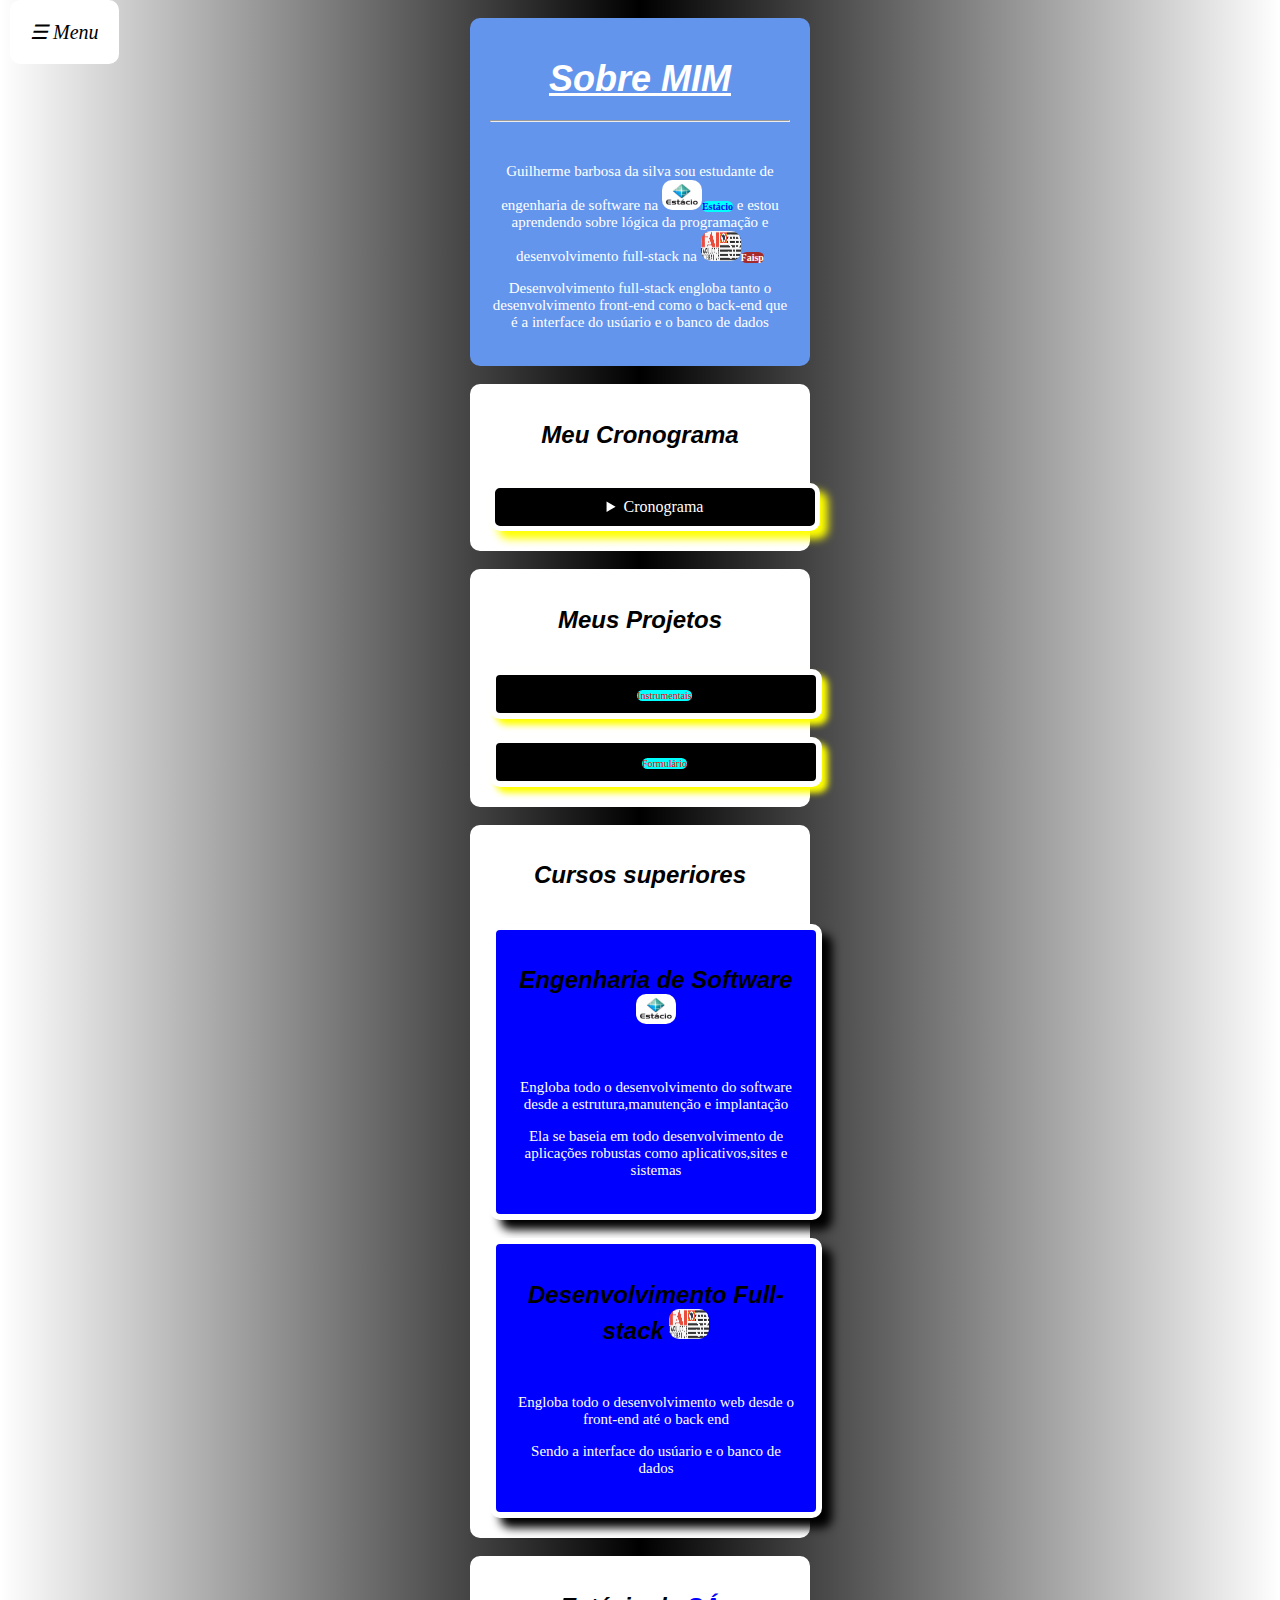
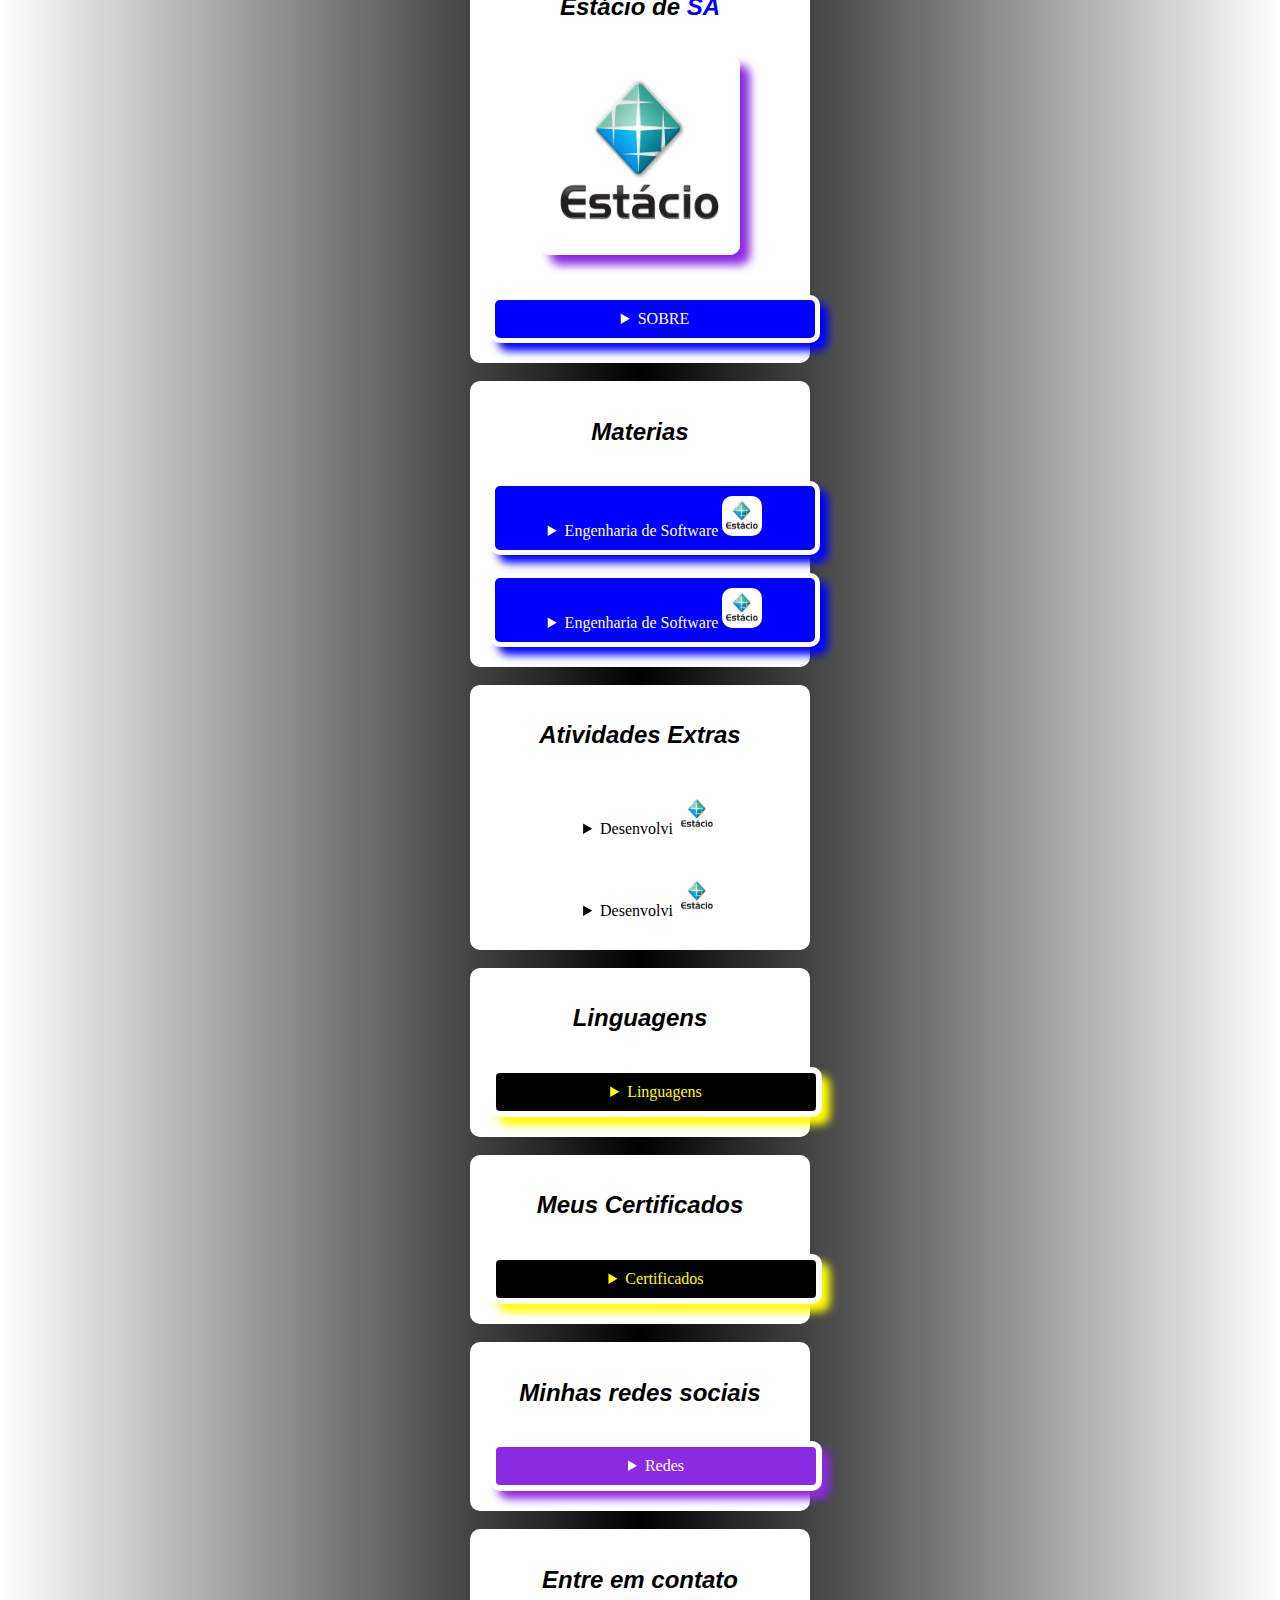
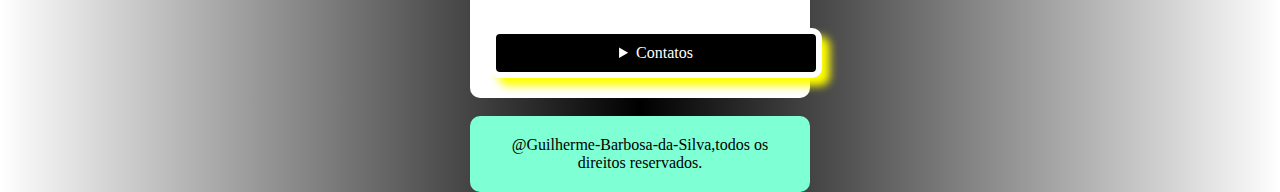
==== index.html @ e1f113c2 "Njnjn" ====
<!DOCTYPE html>
<html lang="pt-br">
<head>
    <link rel="shortcut icon" href="channels4_profile.jpg" type="image/x-icon">
    <link rel="stylesheet" href="main.css">
    <meta name="theme-color" content="#f2134">
    <meta charset="UTF-8">
    <meta name="viewport" content="width=device-width, initial-scale=1.0">
    <title>Sobre MIM</title>
</head>
<style>
.cronograma{width: 300px;margin: auto;border-radius: 10px 10px;overflow-x: auto;border: 6px solid white;box-shadow: 8px 8px 8px blue;white-space: nowrap;}
.certificados{width: 300px;margin: auto;border-radius: 10px 10px;overflow-x: auto;border: 6px solid black;box-shadow: 8px 8px 8px yellow;white-space: nowrap;}
.estacio{padding: 20px;margin: auto;border-radius: 10px 10px;width: 280px;background-color:blue;box-shadow: 8px 8px 8px blue;border: 6px solid white;}
.linguagens{padding: 20px;margin: auto;border-radius: 10px 10px;width: 280px;background-color:black;box-shadow: 8px 8px 8px yellow;border: 6px solid white;}
.table1{width: 300px;height: 200px;margin: auto;border-radius: 10px 10px;overflow-y: auto;border: 6px solid white;box-shadow: 8px 8px 8px blue;white-space: nowrap;}
.table2{width: 300px;height: 200px;margin: auto;border-radius: 10px 10px;overflow-y: auto;border: 6px solid red;box-shadow: 8px 8px 8px blue;white-space: nowrap;}
.table3{width: 300px;height: 200px;margin: auto;border-radius: 10px 10px;overflow-y: auto;border: 6px solid white;box-shadow: 8px 8px 8px brown;white-space: nowrap;}
.table4{width: 300px;height: 200px;margin: auto;border-radius: 10px 10px;overflow-y: auto;border: 6px solid white;box-shadow: 8px 8px 8px red;white-space: nowrap;}
.redes{width: 300px;margin: auto;border-radius: 10px 10px;padding: 20px;gap:10px;display: flex;flex-direction: row;align-items: center;justify-content: center;text-align: center;background-color: blueviolet;box-shadow: 10px 10px 10px white;}
.contatos{width: 300px;margin: auto;border-radius: 10px 10px;padding: 20px;gap:10px;display: flex;flex-direction: row;align-items: center;justify-content: center;text-align: center;background-color: rgb(92, 81, 81);box-shadow: 10px 10px 10px yellow;}
</style>
<body>
    <div class="menu" onclick="toggleMenu()">☰ Menu</div>
    <div class="fundo" id="abrirmenu">
    <div class="animação">
    <button class="botão-fechar-X" onclick="toggleMenu()">×</button>
    <br>
    <br>
    <ul>
        <br>
        <li><a href="#Materias" style="text-decoration: underline;font-size: 20px;">Materias</a></li>
        <br>
        <li><a href="#Faculdade" style="text-decoration: underline;font-size: 20px;">Faculdade</a></li>
        <br>
        <li><a href="#Extras" style="text-decoration: underline;font-size: 20px;">Extras</a></li>
        <br>
        <li><a href="#Cursos" style="font-size: 20px;text-decoration: underline;">Cursos</a></li>
        <br>
        <li><a href="#Sobre MIM" style="font-size: 20px;text-decoration: underline;">Sobre MIM</a></li>
        <br>
        <li><a href="#Linguagens" style="font-size: 20px;text-decoration: underline;">Linguagens</a></li>
        <br>
        <li><a href="#Projetos" style="font-size: 20px;text-decoration: underline;">Projetos</a></li>
        <li><a href="#Certificados" style="font-size: 20px;text-decoration: underline;">Certificados</a></li>
        <br>
        <li><a href="#Cronograma" style="font-size: 20px;text-decoration: underline;">Cronograma</a></li>
        <br>
        <li><a href="#Contatos" style="font-size: 20px;text-decoration: underline;">Contatos</a></li>
        <br>
        <li><a href="#Redes" style="font-size: 20px;text-decoration: underline;">Redes</a></li>
        <br>
    </ul></div></div></div>
    <br>
    <div class="header">
    <header id="Sobre MIM" style="background-color: cornflowerblue;  "><h1><big>Sobre MIM</big></h1>
    <hr>
    <br>
    <p>Guilherme barbosa da silva sou estudante de engenharia de software na <img src="estacio.jpeg" alt="icon" width="40px" height="30px" style="border-radius: 10px 10px;"><a href="https://portal.estacio.br/quem-somos/missao-e-valores.aspx" target="_blank" rel="external"  style="background-color: aqua;color: blue;border-radius: 10px 10px;text-shadow: 6px;"><b>Estácio</b></a> e estou aprendendo sobre lógica da programação e desenvolvimento full-stack na <img src="Faisp.webp" alt="icon" width="40px" height="30px" style="border-radius: 10px 10px;"><a href="https://faisp.edu.br/" style="background-color: brown;color: white;border-radius: 10px 10px;text-shadow: 6px;"><b>Faisp</b></a></p>
    <p>Desenvolvimento full-stack engloba tanto o desenvolvimento front-end como o back-end que é a interface do usúario e o banco de dados</p>
    </header>
    </div>
    <br>
    <div class="section">
    <section id="Cronograma" style="background-color: white;">
    <h2><big>Meu Cronograma</big></h2>
    <br>
    <div class="summary"><div id="text"><details><summary style="background-color: black;color: white;border: 5px solid white;box-shadow: 8px 8px 8px yellow;">Cronograma</summary>
    <br>
    <div class="cronograma">
    <table>
    <thead style="background-color: black;color: white;"><tr><td colspan="20">Cronograma</td></tr></thead>
    <tbody style="background-color: blanchedalmond;color: blanchedalmond;"><tr><td colspan="20">NEW</td></tr></tbody>
    <thead style="background-color: blue;color: white;"><tr><td colspan="20">Horários</td></tr></thead>
    <tbody style="background-color: blanchedalmond;color: blanchedalmond;"><tr><td colspan="20">NEW</td></tr></tbody>
    <tbody style="background-color: aqua;color: black;"><tr>
    <td>05:00 AM</td>
    <td>06:00 AM</td>
    <td>07:00 AM</td>
    <td>08:00 AM</td>
    <td>09:00 AM</td>
    <td>10:00 AM</td>
    <td>11:00 AM</td>
    <td>12:00 AM</td>
    <td>13:00 PM</td>
    <td>14:00 PM</td>
    <td>15:00 PM</td>
    <td>16:00 PM</td>
    <td>17:00 PM</td>
    <td>18:00 PM</td>
    <td>19:00 PM</td>
    <td>20:00 PM</td>
    <td>21:00 PM</td>
    <td>22:00 PM</td>
    <td>23:00 PM</td>
    <td>00:00 PM</td></tr></tbody>
    <tbody style="background-color: blanchedalmond;color: blanchedalmond;"><tr><td colspan="20">NEW</td></tr></tbody>
    <thead style="background-color: blue;color: white;"><tr><td colspan="20">Atividades</td></tr></thead>
    <tbody style="background-color: blanchedalmond;color: blanchedalmond;"><tr><td colspan="20">NEW</td></tr></tbody>
    <tbody style="background-color: aqua;color: black;"><tr>
    <td>Despertar</td>
    <td>Acordar</td>
    <td>Iniciar</td>
    <td>Levantar</td>
    <td>Arrumar a cama</td>
    <td>Preparar o café</td>
    <td>Ir a academia</td>
    <td>Treinar</td>
    <td>Voltar</td>
    <td>Preparar o almoço</td>
    <td>Estudar</td>
    <td>Praticar</td>
    <td>Ouvir</td>
    <td>Treinar</td>
    <td>Meditar</td>
    <td>Ir ao trabalho</td>
    <td>Intervalo</td>
    <td>Voltar</td>
    <td>Tomar banho</td>
    <td>Estudar</td></tr></tbody>
    <tbody style="background-color: blanchedalmond;color: blanchedalmond;"><tr><td colspan="20">NEW</td></tr></tbody>
    <thead style="background-color: blue;color: white;"><tr><td colspan="20">Status</td></tr></thead>
    <tbody style="background-color: blanchedalmond;color: blanchedalmond;"><tr><td colspan="20">NEW</td></tr></tbody>
    <tbody style="background-color: aqua;color: black;"><tr>
    <td>Bom</td>
    <td>Legal</td>
    <td>Ótimo</td>
    <td>Maravilha</td>
    <td>Muito bom</td>
    <td>Excepcional</td>
    <td>Excelente</td>
    <td>Nice</td>
    <td>Very good</td>
    <td>Okay</td>
    <td>Lets,place</td>
    <td>Lets,go</td>
    <td>Good job</td>
    <td>Right now</td>
    <td>Very much</td>
    <td>Good</td>
    <td>Nice work</td>
    <td>Maravilhoso</td>
    <td>Excelente</td>
    <td>Bom demais</td></tr></tbody>
    <tbody style="background-color: blanchedalmond;color: blanchedalmond;"><tr><td colspan="20">NEW</td></tr></tbody>
    <thead style="background-color: blue;color: white;"><tr><td colspan="20">NOTAS</td></tr></thead>
    <tbody style="background-color: blanchedalmond;color: blanchedalmond;"><tr><td colspan="20">NEW</td></tr></tbody>
    <tbody style="background-color: aqua;color: black;"><tr>
    <td>10</td>
    <td>9</td>
    <td>8</td>
    <td>9</td>
    <td>8</td>
    <td>7</td>
    <td>8</td>
    <td>7</td>
    <td>7</td>
    <td>8</td>
    <td>9</td>
    <td>8</td>
    <td>9</td>
    <td>8</td>
    <td>9</td>
    <td>7</td>
    <td>10</td>
    <td>10</td>
    <td>9</td>
    <td>8</td></tr></tbody>
    <tbody style="background-color: blanchedalmond;color: blanchedalmond;"><tr><td colspan="20">NEW</td></tr></tbody>
    <tfoot style="background-color: black;color: red;"><tr><td colspan="20">FIM</td></tr></tfoot>
    </table>   
    </div>
    </details></div></div>
    </section>
    </div>
    <br>
    <div class="section">
    <section id="Projetos" style="background-color: white;">
    <h2><big>Meus Projetos</big></h2>
    <br>
    <div class="summary"><div id="text"><details><summary style="background-color: black;border: 6px solid white;box-shadow: 6px 6px 6px yellow;"><a href="projetos.html" target="_blank" rel="external" style="background-color: aqua;color: red;border-radius: 10px 10px;text-decoration: none;text-shadow: 6px;">Instrumentais</a></summary></details></div></div>
    <br>
    <div class="summary"><div id="text"><details><summary style="background-color: black;border: 6px solid white;box-shadow: 6px 6px 6px yellow;"><a href="formulario.html" target="_blank" rel="external" style="background-color: aqua;color: red;border-radius: 10px 10px;text-decoration: none;text-shadow: 6px;">Formulário</a></summary></details></div></div>
    </section>
    </div>
    <br>
    <div class="section">
    <section id="Cursos" style="background-color: white;">
    <h2><big>Cursos superiores</big></h2>
    <br>
    <div class="cursos">
    <div class="color">
    <h2><big>Engenharia de Software</big> <img src="estacio.jpeg" alt="icon" width="40px" height="30px" style="border-radius: 10px 10px;"></h2>
    <br>
    <p>Engloba todo o desenvolvimento do software desde a estrutura,manutenção e implantação</p>
    <p>Ela se baseia em todo desenvolvimento de aplicações robustas como aplicativos,sites e sistemas</p>
    </div></div>
    <br>
    <div class="cursos">
    <div class="color">
    <h2><big>Desenvolvimento Full-stack</big> <img src="Faisp.webp" alt="icon" width="40px" height="30px" style="border-radius: 10px 10px;"></h2>
    <br>
    <p>Engloba todo o desenvolvimento web desde o front-end até o back end</p>
    <p>Sendo a interface do usúario e o banco de dados</p>
    </div></div>
    </section>
    </div>
    <br>
    <div class="section">
    <section id="Faculdade" style="background-color: white;">
    <h2><big>Estácio de <b style="color: blue;">SÁ</b></big></h2>
    <br>
    <div class="image">
    <img src="estacio.jpeg" alt="icon" width="200px" height="200px" style="border-radius: 10px 10px;box-shadow: 10px 10px 10px blueviolet;">
    </div>
    <br>
    <br>
    <div class="summary"><div id="text"><details><summary style="background-color: blue;color: white;border: 5px solid white;box-shadow: 8px 8px 8px blue;">SOBRE</summary>
    <br>
    <div class="estacio">
    <dl>
        <dt style="color: yellow;"><img src="FAM Missao.png" alt="icon" width="40px" height="40px" style="border-radius: 10px 10px;box-shadow: 5px 5px 5px white;">Missão</dt>
        <dd style="color: white;">Integramos academia e gestão para oferecer uma educação transformadora ao maior número de pessoas, criando impacto positivo para a sociedade.
        </dd>
        <dt style="color: yellow;"><img src="Fam Vissao.png" alt="icon" width="40px" height="40px" style="border-radius: 10px 10px;box-shadow: 5px 5px 5px white;">Visão</dt>
        <dd style="color: white;">EDUCAR PARA TRANSFORMAR</dd>
        <dt style="color: yellow;"><img src="fam valores.png" alt="icon" width="40px" height="40px" style="border-radius: 10px 10px;box-shadow: 5px 5px 5px white;">Valores</dt>
        <dt style="color: red;">Foco no aluno </dt>
        <dd style="color: white;">O aluno é nossa razão de ser.</dd>
        <dt style="color: red;">Gente e Meritocracia</dt>
        <dd style="color: white;">Valorizamos e reconhecemos o mérito do maior ativo que possuímos: nossa gente.</dd>
        <dt style="color: red;">Inovação </dt>
        <dd style="color: white;">Devemos criar e ousar sempre.</dd>
        <dt style="color: red;">Simplicidade</dt>
        <dd style="color: white;">Devemos ser simples para sermos ágeis e austeros.</dd>
        <dt style="color: red;">Resultado</dt>
        <dd style="color: white;">Perseguimos resultados extraordinários com paixão e método, agindo sempre como “donos”.</dd>
        <dt style="color: red;">Ética </dt>
        <dd style="color: white;">Não toleramos desvios de conduta.</dd>
        <dt style="color: red;">Excelência </dt>
        <dd style="color: white;">Perseguimos a excelência na prestação de serviços dentro e fora da sala de aula.
        </dd>
        <dt style="color: red;">Hospitalidade</dt>
        <dd style="color: white;">Tratamos as pessoas como gostamos de ser tratados.</dd>
    </dl>
    </div>
    </details></div></div>
    </section>
    </div>
    <br>
    <div class="section">
    <section id="Materias" style="background-color: white;">
    <h2><big>Materias</big></h2>
    <br>
    <div class="summary"><div id="text"><details><summary style="background-color: blue;color: white;border: 5px solid white;box-shadow: 8px 8px 8px blue;">Engenharia de Software <img src="estacio.jpeg" alt="icon" width="40px" height="40px" style="border-radius: 10px 10px;"></summary>
    <br>
    <caption><b style="color: red;">Cursadas</b></caption>
    <div class="table1">
    <table>
    <thead style="background-color: blue;color: white;"><tr><td>Arquitetura Computacional</td></tr></thead>
    <tbody style="background-color: aqua;color: black;"><tr><td>Comunicação relação e interação entre o software e o hardware</td></tr></tbody>
    <thead style="background-color: blue;color: white;"><tr><td>Python</td></tr></thead>
    <tbody style="background-color: aqua;color: black;"><tr><td>Linguagem de programação orientada e estruturada á objetos sendo multiparadgma</td></tr></tbody>
    <thead style="background-color: blue;color: white;"><tr><td>Desenvolvimento de Software</td></tr></thead>
    <tbody style="background-color: aqua;color: black;"><tr><td>Criação,manutenção e implantação de software robustos</td></tr></tbody>
    <thead style="background-color: blue;color: white;"><tr><td>Segurança da informação</td></tr></thead>
    <tbody style="background-color: aqua;color: black;"><tr><td>Proteção de dados contra ataques cibernéticos realizados por hackers</td></tr></tbody>
    <thead style="background-color: blue;color: white;"><tr><td>Matemática e lógica</td></tr></thead>
    <tbody style="background-color: aqua;color: black;"><tr><td>Fortalecimento do raciocínio lógico que é frequentemente usado nas linguagens de programação</td></tr></tbody>
    <thead style="background-color: blue;color: white;"><tr><td>Desenvolvimento WEB</td></tr></thead>
    <tbody style="background-color: aqua;color: black;"><tr><td>Criação de páginas robustas e sofisticadas utilizando as ferramentas html,css e javascript</td></tr></tbody>
    <thead style="background-color: blue;color: white;"><tr><td>Pensamento Computacional</td></tr></thead>
    <tbody style="background-color: aqua;color: black;"><tr><td>Forma do desenvolvedor de software raciocinar e resolver problemas</td></tr></tbody>
    <thead style="background-color: blue;color: white;"><tr><td>Sistemas e sociedade</td></tr></thead>
    <tbody style="background-color: aqua;color: black;"><tr><td>A maneira de como a sociedade influencia a criação de softwares</td></tr></tbody>
    <tfoot style="background-color: black;color: white;"><tr><td>FIM</td></tr></tfoot>
    </table>
    </div>
    </details></div></div>
    <br>
    <div class="summary"><div id="text"><details><summary style="background-color: blue;color: white;border: 5px solid white;box-shadow: 8px 8px 8px blue;">Engenharia de Software <img src="estacio.jpeg" alt="icon" width="40px" height="40px" style="border-radius: 10px 10px;"></summary>
    <br>
    <caption><b style="color: red;">Faltam</b></caption>
    <div class="table2">
    <table>
    <thead style="background-color: blueviolet;color: red;"><tr><td>Arquitetura de Software</td></tr></thead>
    <tbody style="background-color: azure;color: black;"><tr><td>Estrutura e organização de sistemas de software, definindo componentes e suas interações para atender a requisitos técnicos e de negócios.</td></tr></tbody>
    <thead style="background-color: blueviolet;color: red;"><tr><td>Modelagem de Processos</td></tr></thead>
    <tbody style="background-color: azure;color: black;"><tr><td>Representação visual dos processos de negócio, permitindo análise e otimização para melhorar a eficiência organizacional.</td></tr></tbody>
    <thead style="background-color: blueviolet;color: red;"><tr><td>Banco de dados</td></tr></thead>
    <tbody style="background-color: azure;color: black;"><tr><td>Sistemas que armazenam, gerenciam e manipulam dados, permitindo consultas e operações eficientes.</td></tr></tbody>
    <thead style="background-color: blueviolet;color: red;"><tr><td>My sql</td></tr></thead>
    <tbody style="background-color: azure;color: black;"><tr><td>Sistema de gerenciamento de banco de dados relacional popular, amplamente utilizado para armazenar e gerenciar dados em aplicações web.</td></tr></tbody>
    <thead style="background-color: blueviolet;color: red;"><tr><td>Engenharia do produto</td></tr></thead>
    <tbody style="background-color: azure;color: black;"><tr><td>Processo de desenvolvimento de produtos que envolve planejamento, design, produção e gestão ao longo do ciclo de vida do produto.</td></tr></tbody>
    <thead style="background-color: blueviolet;color: red;"><tr><td>Engenharia de usabilidade</td></tr></thead>
    <tbody style="background-color: azure;color: black;"><tr><td>Disciplina focada em criar produtos e sistemas que sejam fáceis e intuitivos de usar, priorizando a experiência do usuário.</td></tr></tbody>
    <thead style="background-color: blueviolet;color: red;"><tr><td>Comportamento Organizacional</td></tr></thead>
    <tbody style="background-color: azure;color: black;"><tr><td>Estudo de como indivíduos e grupos se comportam dentro de uma organização, influenciando a cultura e a produtividade.</td></tr></tbody>
    <thead style="background-color: blueviolet;color: red;"><tr><td>Big data em Python</td></tr></thead>
    <tbody style="background-color: azure;color: black;"><tr><td>Uso da linguagem Python para manipular, analisar e visualizar grandes volumes de dados, aproveitando bibliotecas como Pandas e NumPy.</td></tr></tbody>
    <tfoot style="background-color: black;color: red;"><tr><td>FIM</td></tr></tfoot>
    </table>
    </div>
    </details></div></div>
    </section>
    </div>
    <br>
    <div class="section">
    <section id="Extras" style="background-color: white;">
    <h2><big>Atividades Extras</big></h2>
    <br>
    <div class="summary"><div id="text"><details><summary>Desenvolvi <img src="estacio.jpeg" alt="icon" width="40px" height="40px" style="border-radius: 10px 10px;"></summary>
    <br>
    <caption><b style="color: red;">Cursadas</b></caption>
    <div class="table3">
    <table>
    <thead style="background-color: brown;color: white;"><tr><td>Lógica de Programação</td></tr></thead>
    <tbody style="background-color: azure;color: black;"><tr><td>Fundamentos da lógica e raciocínio computacional.</td></tr></tbody>
    <thead style="background-color: brown;color: white;"><tr><td>Algoritmos e Estruturas de Dados:</td></tr></thead>
    <tbody style="background-color: azure;color: black;"><tr><td>Estudo de algoritmos e como armazenar e organizar dados.</td></tr></tbody>
    <thead style="background-color: brown;color: white;"><tr><td>Sistemas Operacionais</td></tr></thead>
    <tbody style="background-color: azure;color: black;"><tr><td>Princípios de funcionamento dos sistemas que gerenciam hardware e software.</td></tr></tbody>
    <thead style="background-color: brown;color: white;"><tr><td>Banco de Dados</td></tr></thead>
    <tbody style="background-color: azure;color: black;"><tr><td>Modelagem, consulta e gerenciamento de dados.</td></tr></tbody>
    <thead style="background-color: brown;color: white;"><tr><td>Engenharia de Requisitos</td></tr></thead>
    <tbody style="background-color: azure;color: black;"><tr><td>Coleta e análise das necessidades do usuário.</td></tr></tbody>
    <thead style="background-color: brown;color: white;"><tr><td>Desenvolvimento Ágil de Software:</td></tr></thead>
    <tbody style="background-color: azure;color: black;"><tr><td>Metodologias ágeis e práticas de desenvolvimento iterativo.
    </td></tr></tbody>
    <thead style="background-color: brown;color: white;"><tr><td>Arquitetura de Software</td></tr></thead>
    <tbody style="background-color: azure;color: black;"><tr><td> Estruturas e design de sistemas de software.</td></tr></tbody>
    <tfoot style="background-color: brown;color: white;"><tr><td>FIM</td></tr></tfoot>
    </table>
    </div>
    </details></div></div>
    <br>
    <div class="summary"><div id="text"><details><summary>Desenvolvi <img src="estacio.jpeg" alt="icon" width="40px" height="40px" style="border-radius: 10px 10px;"></summary>
    <br>
    <caption><b style="color: red;">Faltam</b></caption>
    <div class="table4">
    <table>
    <thead style="background-color: aqua;color: red;"><tr><td>Teste de Software</td></tr></thead>
    <tbody style="background-color: beige;color: black;"><tr><td>Métodos e técnicas de verificação e validação.</td></tr></tbody>
    <thead style="background-color: aqua;color: red;"><tr><td>Programação Orientada a Objetos</td></tr></thead>
    <tbody style="background-color: beige;color: black;"><tr><td>Princípios de OOP e design de software baseado em objetos.</td></tr></tbody>
    <thead style="background-color: aqua;color: red;"><tr><td>Interface do Usuário (UI) e Experiência do Usuário (UX):</td></tr></thead>
    <tbody style="background-color: beige;color: black;"><tr><td>Design centrado no usuário e usabilidade.</td></tr></tbody>
    <thead style="background-color: aqua;color: red;"><tr><td>Segurança de Software:</td></tr></thead>
    <tbody style="background-color: beige;color: black;"><tr><td>Princípios e práticas de desenvolvimento seguro.</td></tr></tbody>
    <thead style="background-color: aqua;color: red;"><tr><td>Programação Funcional</td></tr></thead>
    <tbody style="background-color: beige;color: black;"><tr><td>Conceitos e técnicas de programação funcional.</td></tr></tbody>
    <thead style="background-color: aqua;color: red;"><tr><td>Inteligência Artificial:</td></tr></thead>
    <tbody style="background-color: beige;color: black;"><tr><td>Fundamentos e aplicações de IA em software.</td></tr></tbody>
    <thead style="background-color: aqua;color: red;"><tr><td>Gerenciamento de Projetos de Software:</td></tr></thead>
    <tbody style="background-color: beige;color: black;"><tr><td>Técnicas de planejamento e gestão de projetos.</td></tr></tbody>
    <tfoot style="background-color: azure;color: red;"><tr><td>FIM</td></tr></tfoot>
    </table>
    </div>
    </details></div></div>
    </section>
    </div>
    <br>
    <div class="section">
    <section id="Linguagens" style="background-color: white;">
    <h2><big>Linguagens</big></h2>
    <br>
    <div class="summary"><div id="text"><details><summary style="background-color: black;color: yellow;border: 6px solid white;box-shadow: 8px 8px 8px yellow;">Linguagens</summary>
    <br>
    <div class="linguagens">
    <dl>
        <dt style="color: yellow;"><img src="python.png" alt="icon" width="40px" height="40px" style="border-radius: 10px 10px;box-shadow: 6px 6px 6px white;">Python</dt>
        <dd style="color: white;">Linguagem de alto nível, versátil e fácil de aprender, amplamente utilizada em ciência de dados, automação, web e desenvolvimento de software.</dd>
        <dt style="color: yellow;"><img src="Java.png" alt="icon" width="40px" height="40px" style="border-radius: 10px 10px;box-shadow: 6px 6px 6px white;">JAVA</dt>
        <dd style="color: white;">Linguagem orientada a objetos, amplamente utilizada para desenvolvimento de aplicações empresariais, móveis (Android) e sistemas web.</dd>
        <dt style="color: yellow;"><img src="Javascript.jpeg" alt="icon" width="40px" height="40px" style="border-radius: 10px 10px;box-shadow: 6px 6px 6px white;">Javascript</dt>
        <dd style="color: white;">Linguagem de programação essencial para desenvolvimento web, permitindo criar interatividade e dinamismo em páginas da web.</dd>
        <dt style="color: yellow;"><img src="C.png" alt="icon" width="40px" height="40px" style="border-radius: 10px 10px;box-shadow: 6px 6px 6px white;">C</dt>
        <dd style="color: white;">Linguagem de programação de baixo nível, conhecida por sua eficiência e controle de hardware, frequentemente usada em sistemas operacionais e embutidos.</dd>
        <dt style="color: yellow;"><img src="C w.png" alt="icon" width="40px" height="40px" style="border-radius: 10px 10px;box-shadow: 6px 6px 6px white;">C#</dt>
        <dd style="color: white;">Linguagem desenvolvida pela Microsoft, usada principalmente para desenvolvimento de aplicações em plataformas .NET e jogos com Unity.</dd>
        <dt style="color: yellow;"><img src="C++.jpg" alt="icon" width="40px" height="40px" style="border-radius: 10px 10px;box-shadow: 6px 6px 6px white;">C++</dt>
        <dd style="color: white;"> Extensão da linguagem C, que adiciona recursos de programação orientada a objetos, sendo amplamente utilizada em desenvolvimento de software de alto desempenho.</dd>
        <dt style="color: yellow;"><img src="Ruby.jpeg" alt="icon" width="40px" height="40px" style="border-radius: 10px 10px;box-shadow: 6px 6px 6px white;">RUBY</dt>
        <dd style="color: white;"> Linguagem de programação dinâmica e orientada a objetos, famosa pela simplicidade e produtividade, especialmente em desenvolvimento web com Ruby on Rails.</dd>
    </dl>
    </div>
    </details></div></div>
    </section>
    </div>
    <br>
    <div class="section">
    <section id="Certificados" style="background-color: white;">
    <h2><big>Meus Certificados</big></h2>
    <br>
    <div class="summary"><div id="text"><details><summary style="background-color: black;color: yellow;border: 6px solid white;box-shadow: 8px 8px 8px yellow;">Certificados</summary>
    <br>
    <div class="certificados">
    <table>
    <thead style="background-color: black;color: yellow;"><tr><td colspan="6">Certificados</td></tr></thead>
    <tbody style="background-color: blanchedalmond;color: blanchedalmond;"><tr><td colspan="6">NEW</td></tr></tbody>
    <thead style="background-color: blue;color: white;"><tr><td colspan="6">SKILLS</td></tr></thead>
    <tbody style="background-color: blanchedalmond;color: blanchedalmond;"><tr><td colspan="6">NEW</td></tr></tbody>
    <tbody style="text-align: center;background-color: brown;"><tr>
    <td>JAVA</td>
    <td>HTML</td>
    <td>HTML e CSS</td>
    <td>LGPD</td>
    <td>Segurança da informação</td>
    <td>Historico</td></tr></tbody>
    <tbody style="background-color: blanchedalmond;color: blanchedalmond;"><tr><td colspan="6">NEW</td></tr></tbody>
    <tbody style="text-align: center;background-color: rgb(145, 130, 130);"><tr>
    <td><img src="Pdf.jpeg" alt="icon" width="40px" height="40px" style="border-radius: 10px 10px;box-shadow: 8px 8px 8px white;"></td>
    <td><img src="Pdf.jpeg" alt="icon" width="40px" height="40px" style="border-radius: 10px 10px;box-shadow: 8px 8px 8px white;"></td>
    <td><img src="Pdf.jpeg" alt="icon" width="40px" height="40px" style="border-radius: 10px 10px;box-shadow: 8px 8px 8px white;"></td>
    <td><img src="Pdf.jpeg" alt="icon" width="40px" height="40px" style="border-radius: 10px 10px;box-shadow: 8px 8px 8px white;"></td>
    <td><img src="Pdf.jpeg" alt="icon" width="40px" height="40px" style="border-radius: 10px 10px;box-shadow: 8px 8px 8px white;"></td>
    <td><img src="Pdf.jpeg" alt="icon" width="40px" height="40px" style="border-radius: 10px 10px;box-shadow: 8px 8px 8px white;"></td></tr></tbody>
    <tbody style="background-color: blanchedalmond;color: blanchedalmond;"><tr><td colspan="6">NEW</td></tr></tbody>
    <tbody style="text-align: center;background-color: rgb(0, 0, 0);"><tr>
    <td><a href="downloadfile-6.pdf" download="jpeg" style="background-color: brown;color: white;border: 3px solid white;text-shadow: 6px;text-decoration: none;border-radius: 10px 10px;">Baixe aqui</a></td>
    <td><a href="Guilherme-Barbosa-da-Silva-HTML5-40-Horas-Certificado-Curso-em-Video (1).PDF" download="jpeg" style="background-color: brown;color: white;border: 3px solid white;text-shadow: 6px;text-decoration: none;border-radius: 10px 10px;">Baixe aqui</a></td>
    <td><a href="Guilherme-Barbosa-da-Silva-Curso-HTML5-e-CSS3-modulo-1-de-5-40-HORAS-Certificado-Curso-em-Video (1).PDF" download="jpeg" style="background-color: brown;color: white;border: 3px solid white;text-shadow: 6px;text-decoration: none;border-radius: 10px 10px;">Baixe aqui</a></td>
    <td><a href="LGPD.pdf" download="jpeg" style="background-color: brown;color: white;border: 3px solid white;text-shadow: 6px;text-decoration: none;border-radius: 10px 10px;">Baixe aqui</a></td>
    <td><a href="Segurança da Informação.pdf" download="jpeg" style="background-color: brown;color: white;border: 3px solid white;text-shadow: 6px;text-decoration: none;border-radius: 10px 10px;">Baixe aqui</a></td>
    <td><a href="historico.pdf" download="jpeg" style="background-color: brown;color: white;border: 3px solid white;text-shadow: 6px;text-decoration: none;border-radius: 10px 10px;">Baixe aqui</a></td></tr></tbody>
    <tbody style="background-color: blanchedalmond;color: blanchedalmond;"><tr><td colspan="6">NEW</td></tr></tbody>
    <tfoot style="background-color: black;color: white;"><tr><td colspan="6">FIM</td></tr></tfoot>
    </table>
    </div>
    </details></div></div>
    </section>
    </div>
    <br>
    <div class="section">
    <section id="Redes" style="background-color: white;">
    <h2><big>Minhas redes sociais</big></h2>
    <br>
    <div class="summary"><div id="text"><details><summary style="background-color: blueviolet;color: white;border: 6px solid white;box-shadow: 8px 8px 8px blueviolet;">Redes</summary>
    <br>
    <div class="redes">
    <p><img src="Instagram.png" alt="icon" width="40px" height="40px" style="border-radius: 10px 10px;box-shadow: 8px 8px 8px blueviolet;"><a href="https://www.instagram.com/guilhermebs17?igsh=MWdrMDlxNzV2NHFveA==" style="background-color: white;border: 6px solid black;box-shadow: 8px 8px 8px blueviolet;color: black;text-decoration: none;text-shadow: 6px;border-radius: 10px 10px;">Instagram</a></p>
    <p><img src="Facebook.png" alt="icon" width="40px" height="40px" style="border-radius: 10px 10px;box-shadow: 8px 8px 8px blueviolet;"><a href="https://www.facebook.com/profile.php?id=100006428487639" style="background-color: white;border: 6px solid black;box-shadow: 8px 8px 8px blueviolet;color: black;text-decoration: none;text-shadow: 6px;border-radius: 10px 10px;">Facebook</a></p>
    <p><img src="tiktok-icon-free-png.webp" alt="icon" width="40px" height="40px" style="border-radius: 10px 10px;box-shadow: 8px 8px 8px blueviolet;"><a href="https://www.tiktok.com/@user685118260?is_from_webapp=1&sender_device=pc" style="background-color: white;border: 6px solid black;box-shadow: 8px 8px 8px blueviolet;color: black;text-decoration: none;text-shadow: 6px;border-radius: 10px 10px;">Tiktok</a></p>
    <p><img src="Youtube.jpeg" alt="icon" width="40px" height="40px" style="border-radius: 10px 10px;box-shadow: 8px 8px 8px blueviolet;"><a href="https://www.youtube.com/@guida4388" style="background-color: white;border: 6px solid black;box-shadow: 8px 8px 8px blueviolet;color: black;text-decoration: none;text-shadow: 6px;border-radius: 10px 10px;">Youtube</a></p>
    </div>
    </details></div></div>
    </section>
    </div>
    <br>
    <div class="section">
    <section id="Contatos" style="background-color: white;">
    <h2><big>Entre em contato</big></h2>
    <br>
    <div class="summary"><div id="text"><details><summary style="background-color: black;color: white;border: 6px solid white;box-shadow: 8px 8px 8px yellow;">Contatos</summary>
    <br>
    <div class="contatos">
    <p><img src="Whatsapp.jpeg" alt="icon" width="40px" height="40px" style="border-radius: 10px 10px;box-shadow: 8px 8px 8px yellow;"><a href="https:wa.me/11/983417590" style="background-color: white;border: 6px solid black;color: black;box-shadow: 8px 8px 8px yellow;text-decoration: none;text-shadow: 6px;border-radius: 10px 10px;">Whatsapp</a></p>
    <p><img src="linkedin.jpeg" alt="icon" width="40px" height="40px" style="border-radius: 10px 10px;box-shadow: 8px 8px 8px yellow;"><a href="https://www.linkedin.com/in/guilherme-barbosa-059099176?" style="background-color: white;border: 6px solid black;color: black;box-shadow: 8px 8px 8px yellow;text-decoration: none;text-shadow: 6px;border-radius: 10px 10px;">Linkedin</a></p>
    <p><img src="Gmail-Logo.png" alt="icon" width="40px" height="40px" style="border-radius: 10px 10px;box-shadow: 8px 8px 8px yellow;"><a href="https://www.guilherme8876sk@gmail.com" style="background-color: white;border: 6px solid black;color: black;box-shadow: 8px 8px 8px yellow;text-decoration: none;text-shadow: 6px;border-radius: 10px 10px;">Gmail</a></p>
    <p><img src="Github.png" alt="icon" width="40px" height="40px" style="border-radius: 10px 10px;box-shadow: 8px 8px 8px yellow;"><a href="https://github.com/Guilherme220501?tab=repositories" style="background-color: white;border: 6px solid black;color: black;box-shadow: 8px 8px 8px yellow;text-decoration: none;text-shadow: 6px;border-radius: 10px 10px;">Github</a></p>
    </div>
    </details></div></div>
    </section>
    </div>
    <br>
    <footer style="background-color: aquamarine;color: black;">
        @Guilherme-Barbosa-da-Silva,todos os direitos reservados.
    </footer>
    <script src="script.js"></script>
    <script>showAlert("Welcome my first page")</script>
</body>
</html>
---- main.css ----
.menu {font-size: 20px;      font-style:oblique;
    cursor: pointer;
    padding: 20px;
    background-color: white;
    color: black;
    position: fixed;
    left: 10px;
    z-index: 2000;
border-radius: 10px 10px;
list-style: none;
    display: flex;
    padding: 20px;
    border-radius: 10px 10px;
}
/* Menu Lateral */
.fundo {
    position: fixed;
    top: 0;
    left: -250px; /* Fora da tela inicialmente */
    width: 170px;
    height: 500vh;
    background-color:white;
    transition: left 0.5s;
    z-index: 1000;
    border-radius: 10px 10px;
    padding-top: 20px;
    margin-bottom: 5px;
}
.botão-fechar-X {float: right;
    position: relative;right: 10px;top: 10px;
    background: none;
    border: none;
    color: black;
    font-size: 30px;
    cursor: pointer;
}
.animação ul li a:hover {
    background-color: rgb(255, 255, 255);
    white-space: nowrap;
    text-decoration: underline;
    width: 100px;
    border-radius: 10px 10px;
    box-shadow: 5px 5px 5px black;
    padding: 10px;
    color: red;
    text-decoration: none;
    display: block;
    border-radius: 10px 10px;
    margin-bottom: 10px;
}
body{align-items: center;justify-content: center;text-align: center;margin: auto;background:linear-gradient(to right,white,black,white);}
h1{font-size: 30px;font-style: oblique;font-family: 'Franklin Gothic Medium', 'Arial Narrow', Arial, sans-serif;text-decoration: underline;color: white;text-shadow: 6px;}
h2{font-size: 20px;font-family: Arial, Helvetica, sans-serif;font-style: italic;text-shadow: 6px;color: black;}
p{font-size: 15px;font-family: 'Times New Roman', Times, serif;font-style: inherit;text-shadow: 6px;color: white;}
a{font-size: 10px;text-decoration: none;}
ul{text-align: left;list-style-type: none;}
.color{width: 280px;padding: 20px;margin: auto;border-radius: 10px 10px;align-items: center;justify-content: center;text-align: center;background-color: blue;border: 6px solid white;box-shadow: 10px 10px 10px black;}
dl{padding: 5px;}
dt{font-size: 20px;font-style: oblique;font-family: 'Franklin Gothic Medium', 'Arial Narrow', Arial, sans-serif;text-shadow: 6px;text-align: left;padding: 5px;}
dd{font-size: 15px;font-family: Arial, Helvetica, sans-serif;font-style: inherit;text-shadow: 6px;text-align: left;padding: 5px;}
thead{text-align: left;font-family: 'Franklin Gothic Medium', 'Arial Narrow', Arial, sans-serif;font-style: oblique;font-size: 20px;text-shadow: 6px;}
tbody{font-size: 15px;font-family: 'Segoe UI', Tahoma, Geneva, Verdana, sans-serif;font-style: italic;text-shadow: 6px;text-align: left;}
tfoot{font-size: 20px;font-style: oblique;font-family: 'Segoe UI', Tahoma, Geneva, Verdana, sans-serif;text-shadow: 6px;text-align: left;}
summary{width: 300px;margin: auto;border-radius: 10px 10px;padding: 10px;text-shadow: 6px;}
section{align-items: center;justify-content: center;text-align: center;padding: 20px;width: 300px;margin: auto;border-radius: 10px 10px;}
header{align-items: center;justify-content: center;text-align: center;padding: 20px;width: 300px;margin: auto;border-radius: 10px 10px;}
footer{align-items: center;justify-content: center;text-align: center;padding: 20px;width: 300px;margin: auto;border-radius: 10px 10px;}
.cursos{transition: transform(1.04);transform: scale(0.8s);}
.image{transition: transform(1.01);transform: scale(0.6s);}
.section{transition: transform(1.02);transform: scale(0.8s);}
.header{transition: transform(1.03);transform: scale(0.6s);}
.summary{transition: transform(1.01);transform: scale(0.8s);}
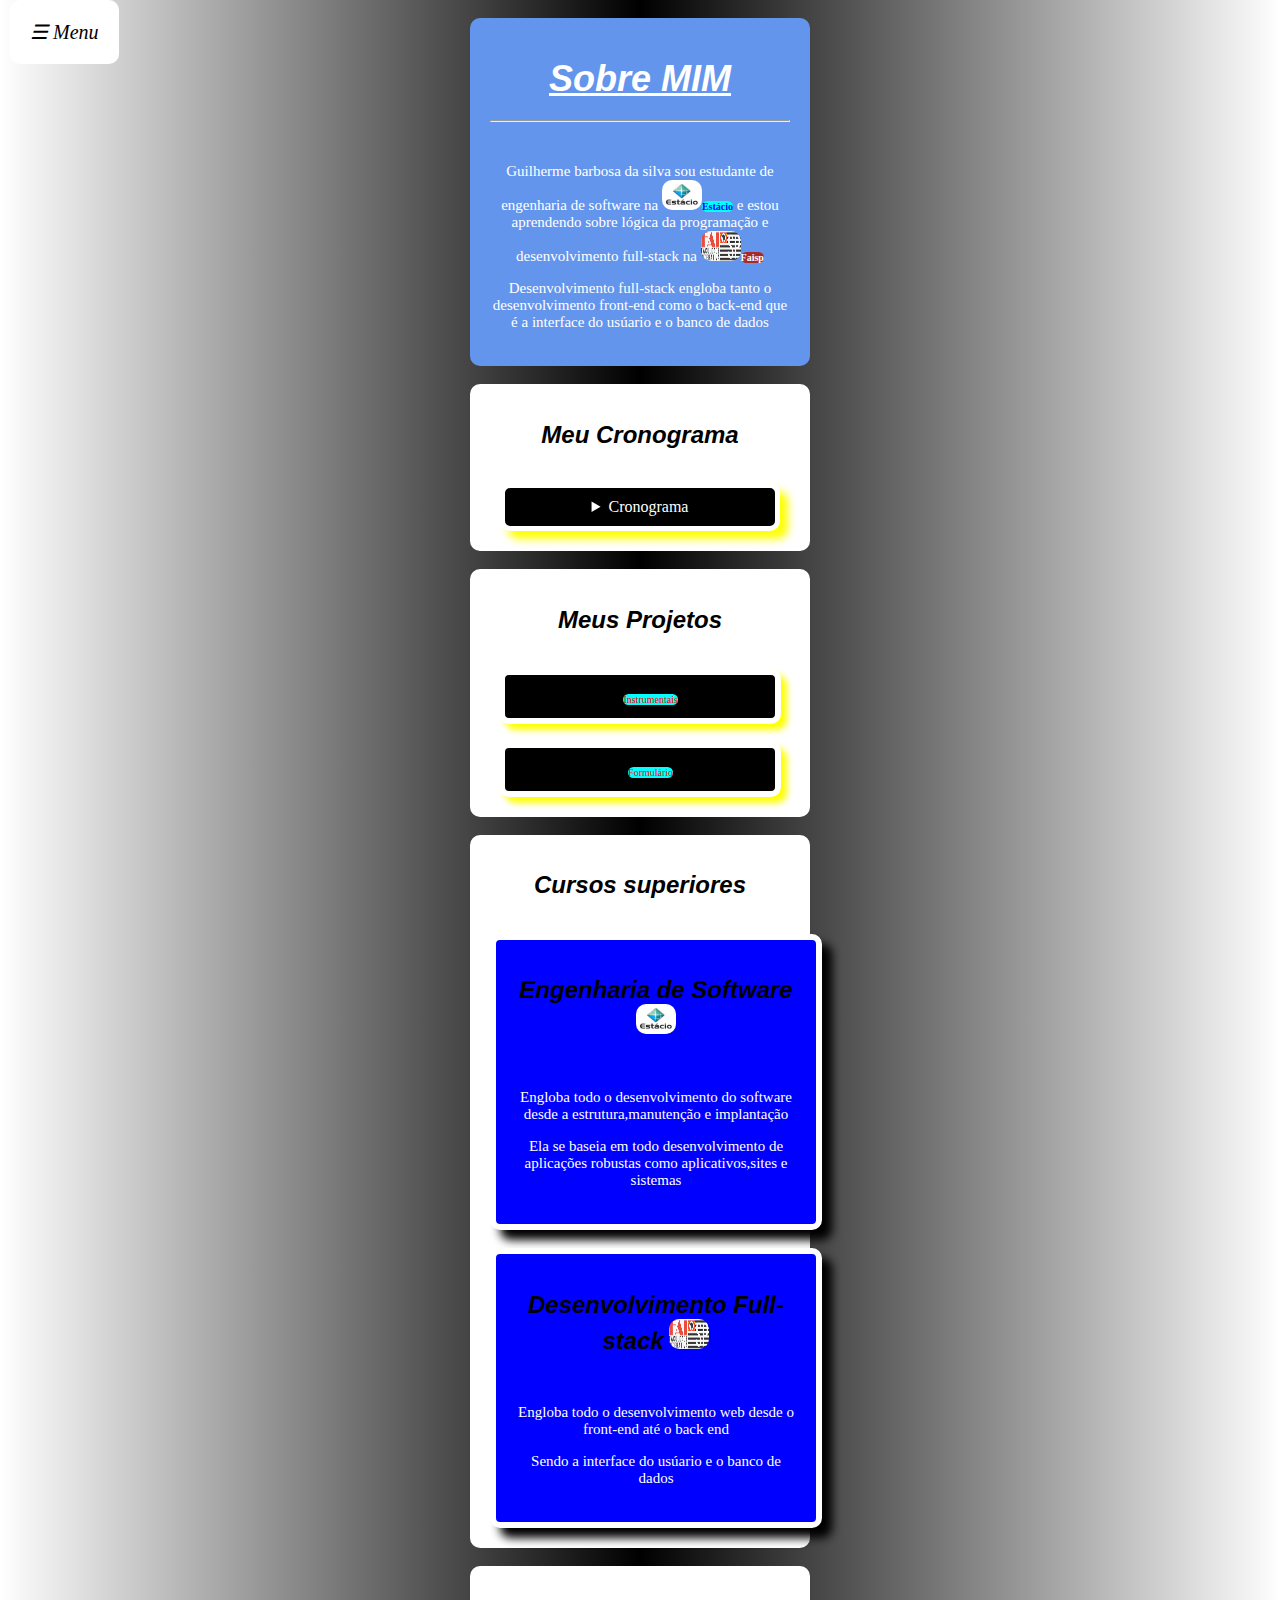
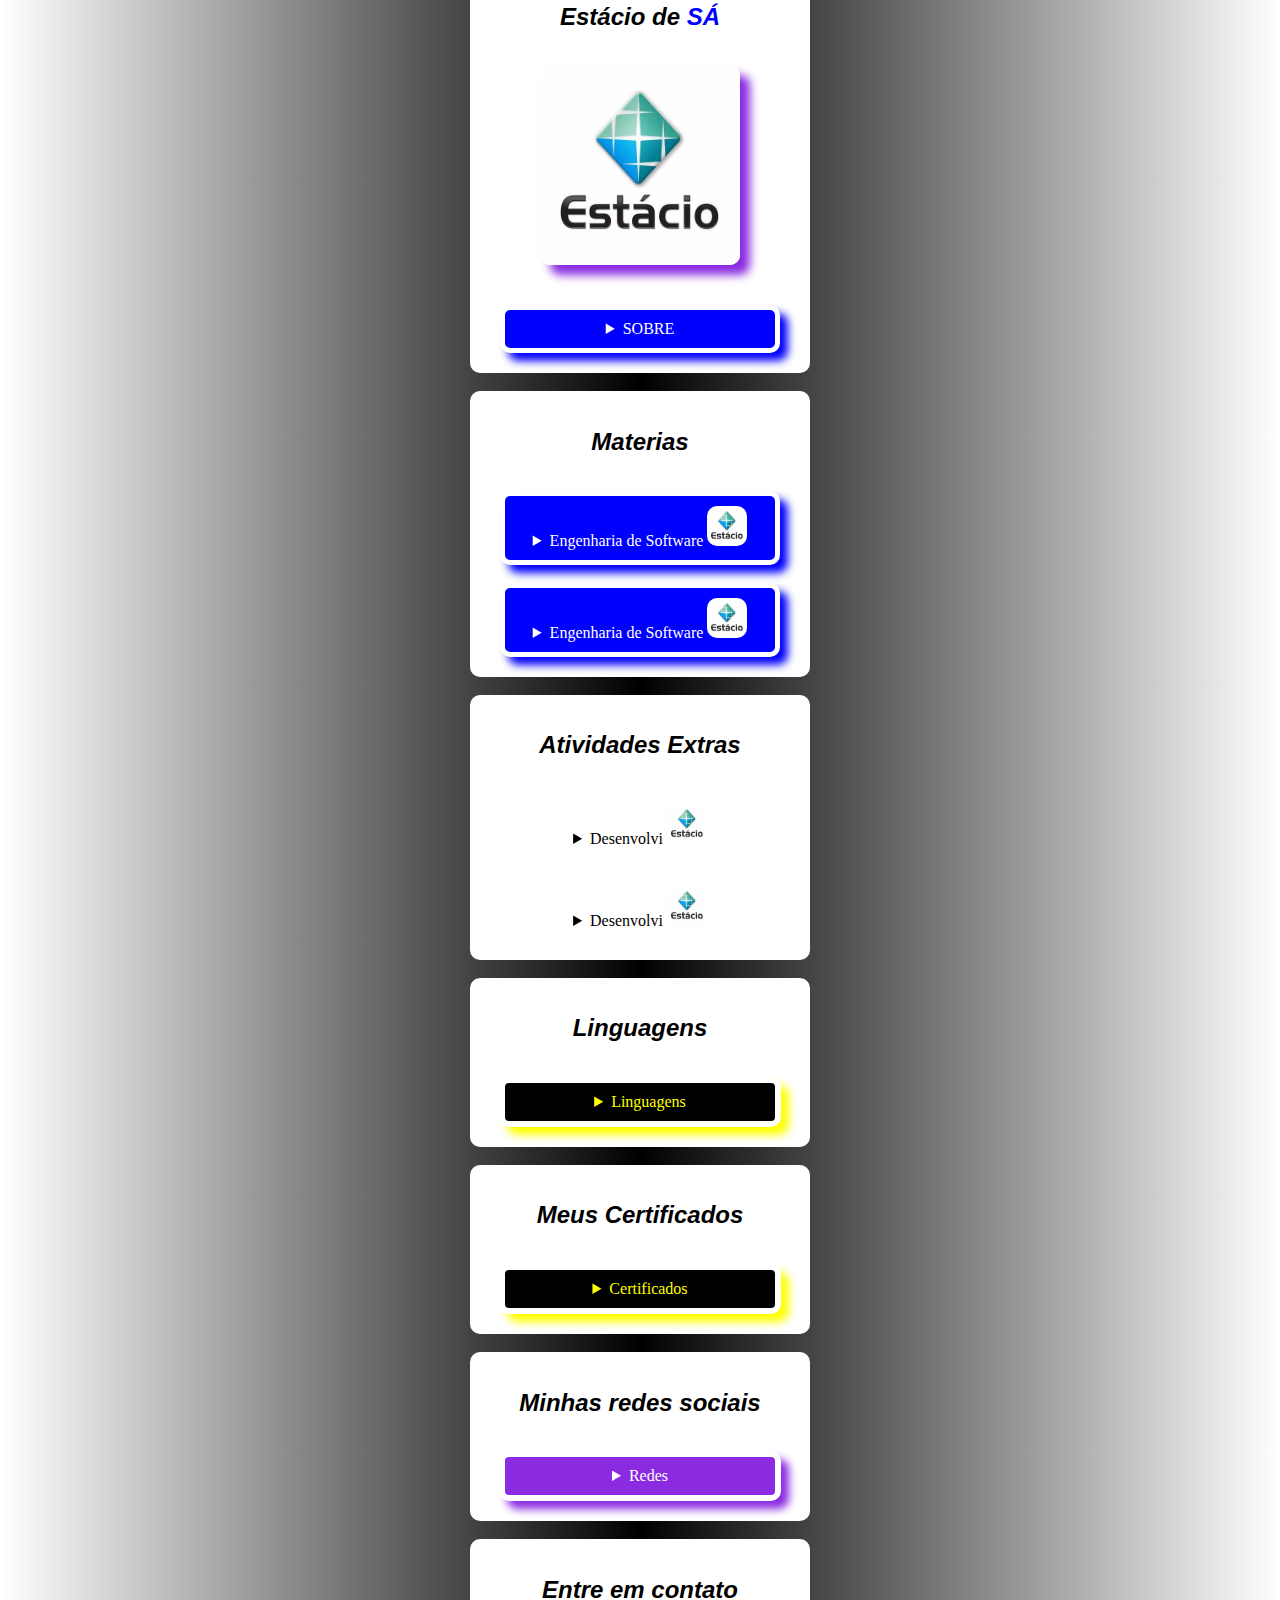
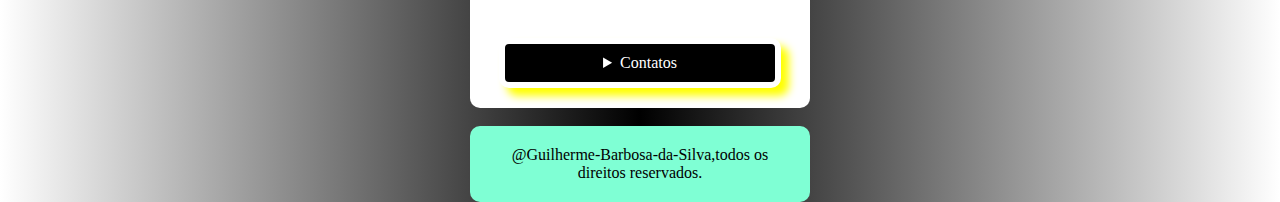
==== commit de76366b: "njnjn" ====
--- a/index.html
+++ b/index.html
@@ -178,9 +178,9 @@
     <section id="Projetos" style="background-color: white;">
     <h2><big>Meus Projetos</big></h2>
     <br>
-    <div class="summary"><div id="text"><details><summary style="background-color: black;border: 6px solid white;box-shadow: 6px 6px 6px yellow;"><a href="projetos.html" target="_blank" rel="external" style="background-color: aqua;color: red;border-radius: 10px 10px;text-decoration: none;text-shadow: 6px;">Instrumentais</a></summary></details></div></div>
-    <br>
-    <div class="summary"><div id="text"><details><summary style="background-color: black;border: 6px solid white;box-shadow: 6px 6px 6px yellow;"><a href="formulario.html" target="_blank" rel="external" style="background-color: aqua;color: red;border-radius: 10px 10px;text-decoration: none;text-shadow: 6px;">Formulário</a></summary></details></div></div>
+    <div class="summary"><div id="text"><details><summary style="background-color: black;border: 6px solid white;box-shadow: 6px 6px 6px yellow;font-size: 20px;"><a href="projetos.html" target="_blank" rel="external" style="background-color: aqua;color: red;border-radius: 10px 10px;text-decoration: none;text-shadow: 6px;">Instrumentais</a></summary></details></div></div>
+    <br>
+    <div class="summary"><div id="text"><details><summary style="background-color: black;border: 6px solid white;box-shadow: 6px 6px 6px yellow;font-size: 20px;"><a href="formulario.html" target="_blank" rel="external" style="background-color: aqua;color: red;border-radius: 10px 10px;text-decoration: none;text-shadow: 6px;">Formulário</a></summary></details></div></div>
     </section>
     </div>
     <br>
--- a/main.css
+++ b/main.css
@@ -61,7 +61,7 @@
 thead{text-align: left;font-family: 'Franklin Gothic Medium', 'Arial Narrow', Arial, sans-serif;font-style: oblique;font-size: 20px;text-shadow: 6px;}
 tbody{font-size: 15px;font-family: 'Segoe UI', Tahoma, Geneva, Verdana, sans-serif;font-style: italic;text-shadow: 6px;text-align: left;}
 tfoot{font-size: 20px;font-style: oblique;font-family: 'Segoe UI', Tahoma, Geneva, Verdana, sans-serif;text-shadow: 6px;text-align: left;}
-summary{width: 300px;margin: auto;border-radius: 10px 10px;padding: 10px;text-shadow: 6px;}
+summary{width: 250px;margin: auto;border-radius: 10px 10px;padding: 10px;text-shadow: 6px;}
 section{align-items: center;justify-content: center;text-align: center;padding: 20px;width: 300px;margin: auto;border-radius: 10px 10px;}
 header{align-items: center;justify-content: center;text-align: center;padding: 20px;width: 300px;margin: auto;border-radius: 10px 10px;}
 footer{align-items: center;justify-content: center;text-align: center;padding: 20px;width: 300px;margin: auto;border-radius: 10px 10px;}
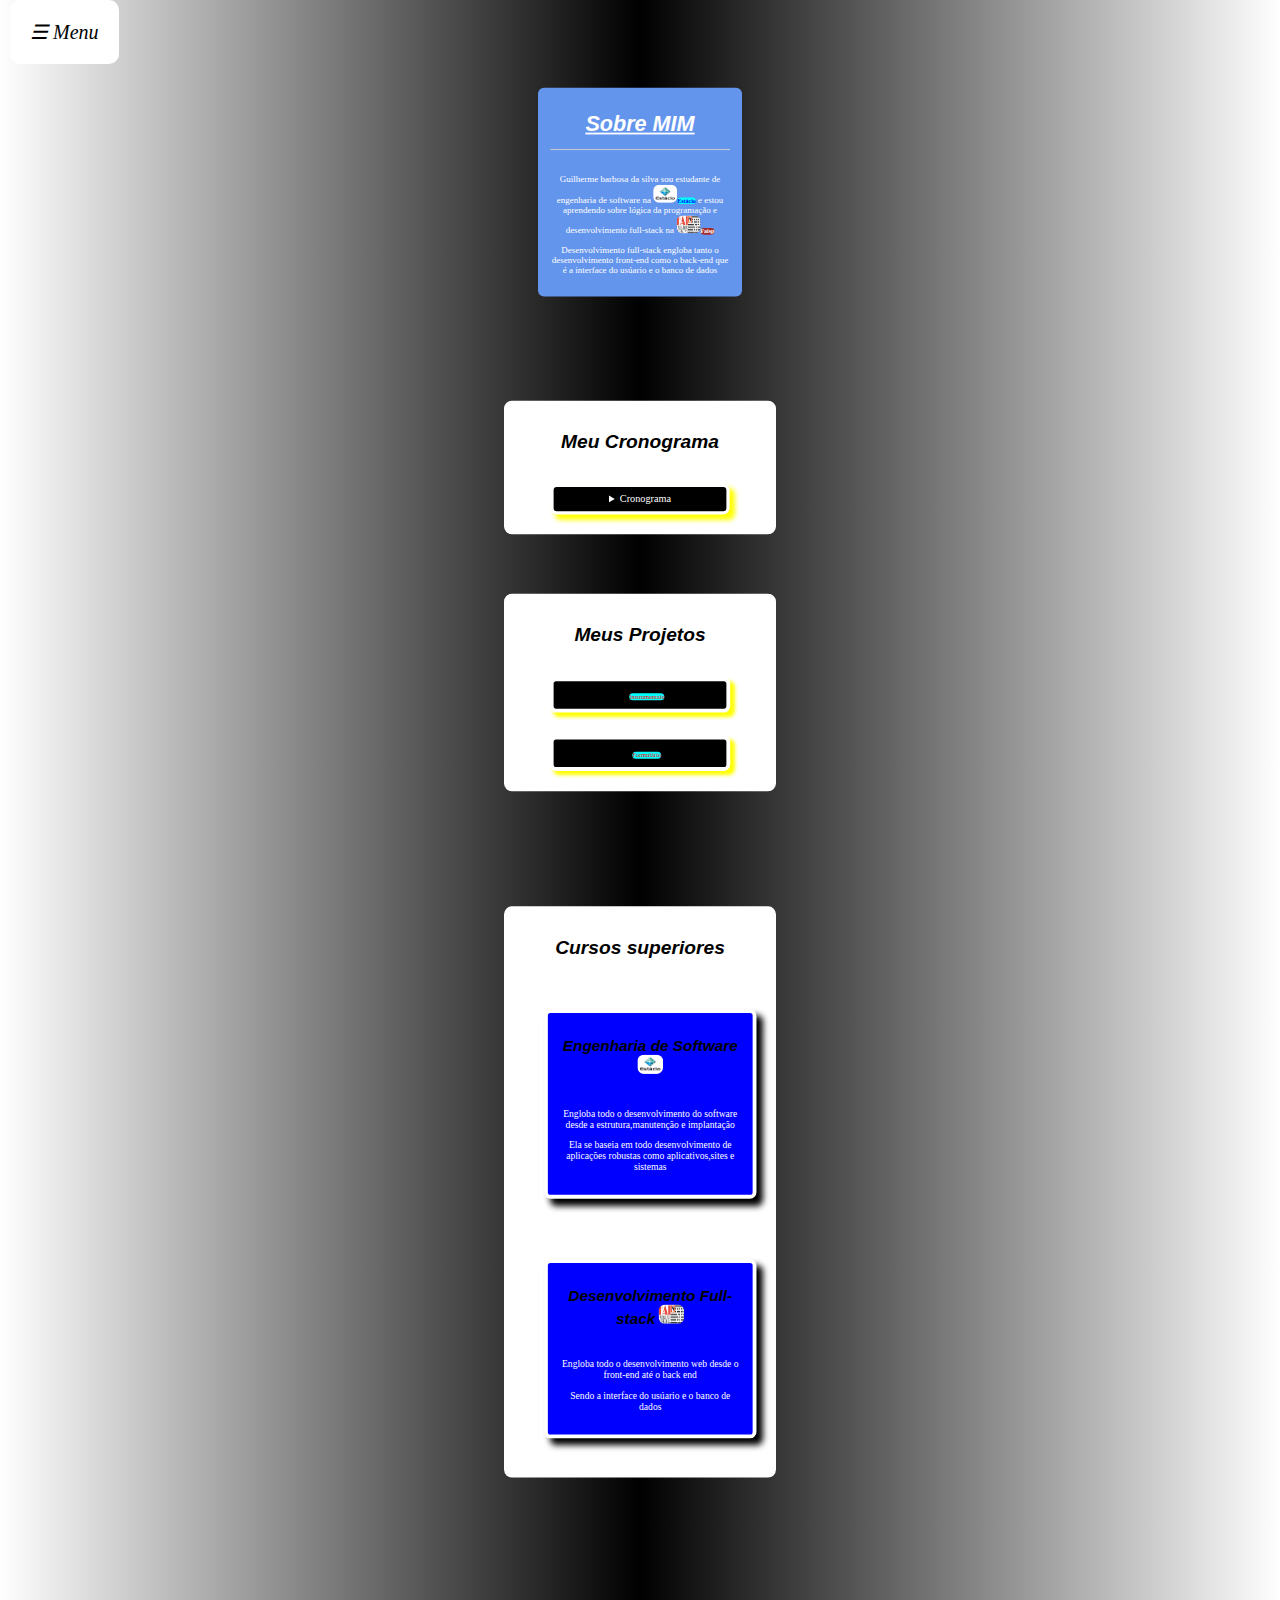
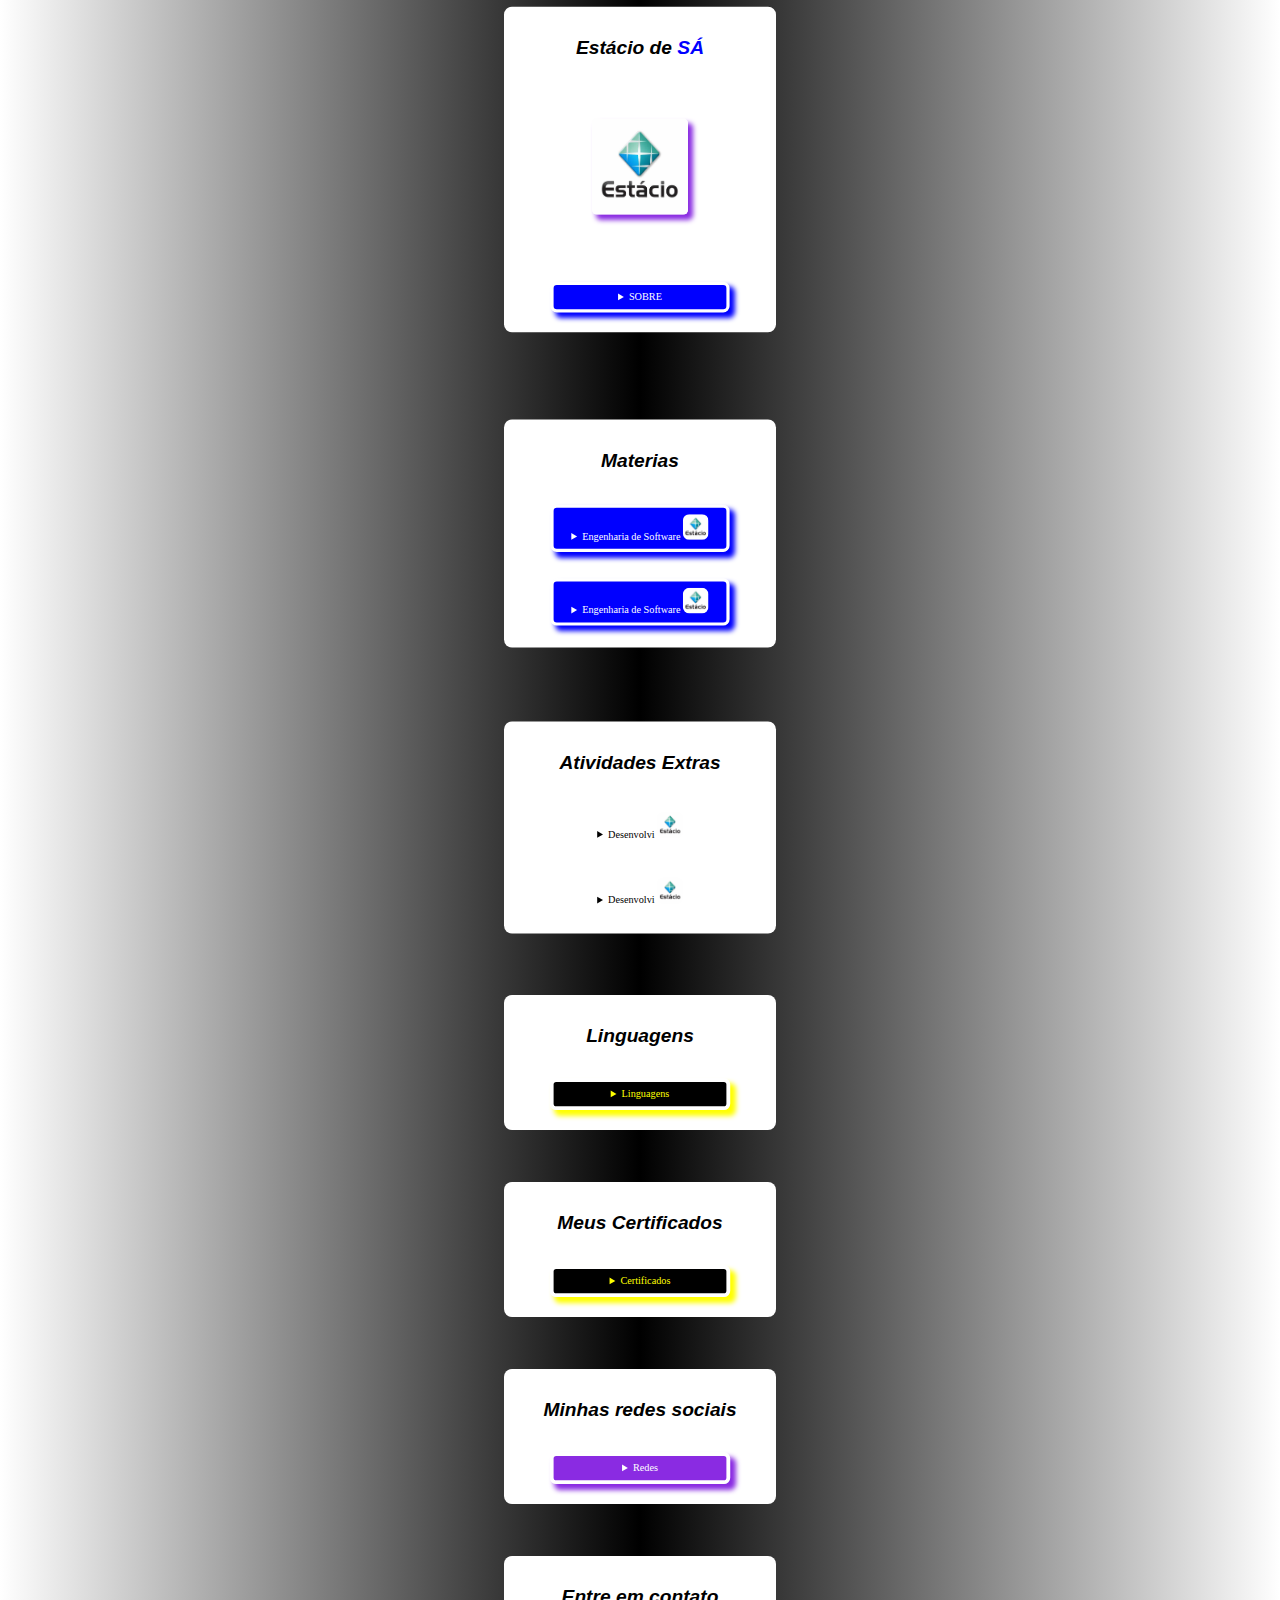
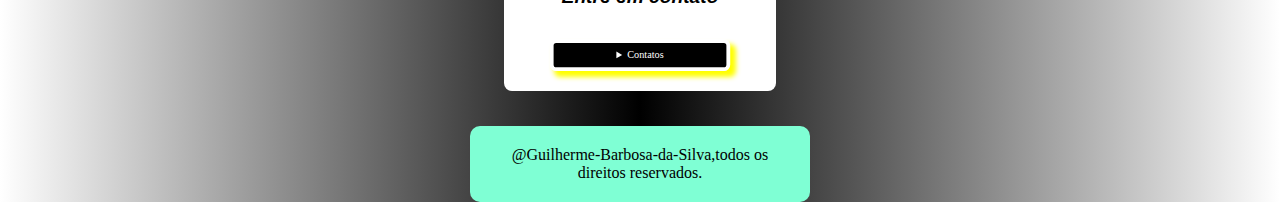
==== commit ba6f3534: "Atualizar o index.html" ====
--- a/index.html
+++ b/index.html
@@ -42,6 +42,7 @@
         <li><a href="#Linguagens" style="font-size: 20px;text-decoration: underline;">Linguagens</a></li>
         <br>
         <li><a href="#Projetos" style="font-size: 20px;text-decoration: underline;">Projetos</a></li>
+<br>
         <li><a href="#Certificados" style="font-size: 20px;text-decoration: underline;">Certificados</a></li>
         <br>
         <li><a href="#Cronograma" style="font-size: 20px;text-decoration: underline;">Cronograma</a></li>
--- a/main.css
+++ b/main.css
@@ -65,8 +65,8 @@
 section{align-items: center;justify-content: center;text-align: center;padding: 20px;width: 300px;margin: auto;border-radius: 10px 10px;}
 header{align-items: center;justify-content: center;text-align: center;padding: 20px;width: 300px;margin: auto;border-radius: 10px 10px;}
 footer{align-items: center;justify-content: center;text-align: center;padding: 20px;width: 300px;margin: auto;border-radius: 10px 10px;}
-.cursos{transition: transform(1.04);transform: scale(0.8s);}
-.image{transition: transform(1.01);transform: scale(0.6s);}
-.section{transition: transform(1.02);transform: scale(0.8s);}
-.header{transition: transform(1.03);transform: scale(0.6s);}
-.summary{transition: transform(1.01);transform: scale(0.8s);}+.cursos{transition: transform(1.04s);transform: scale(0.8);}
+.image{transition: transform(1.01s);transform: scale(0.6);}
+.section{transition: transform(1.02s);transform: scale(0.8);}
+.header{transition: transform(1.03s);transform: scale(0.6);}
+.summary{transition: transform(1.01s);transform: scale(0.8);}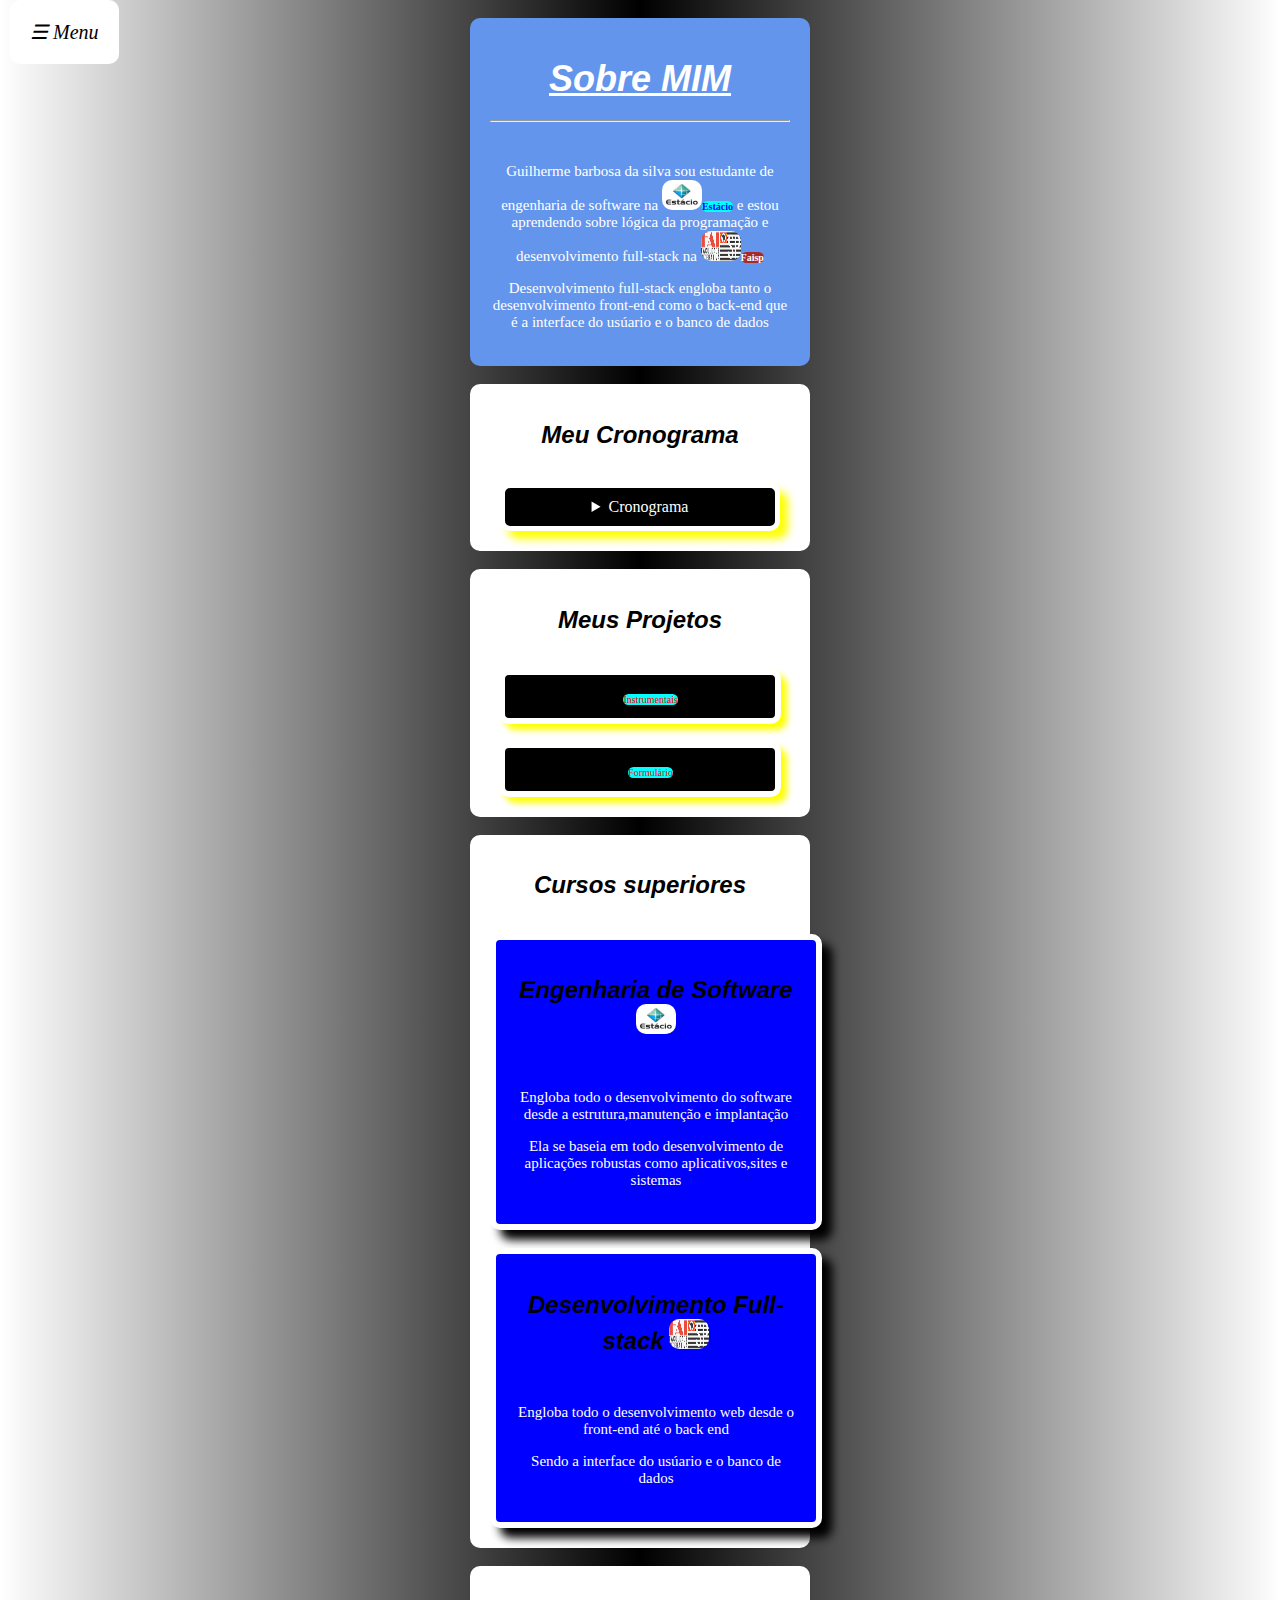
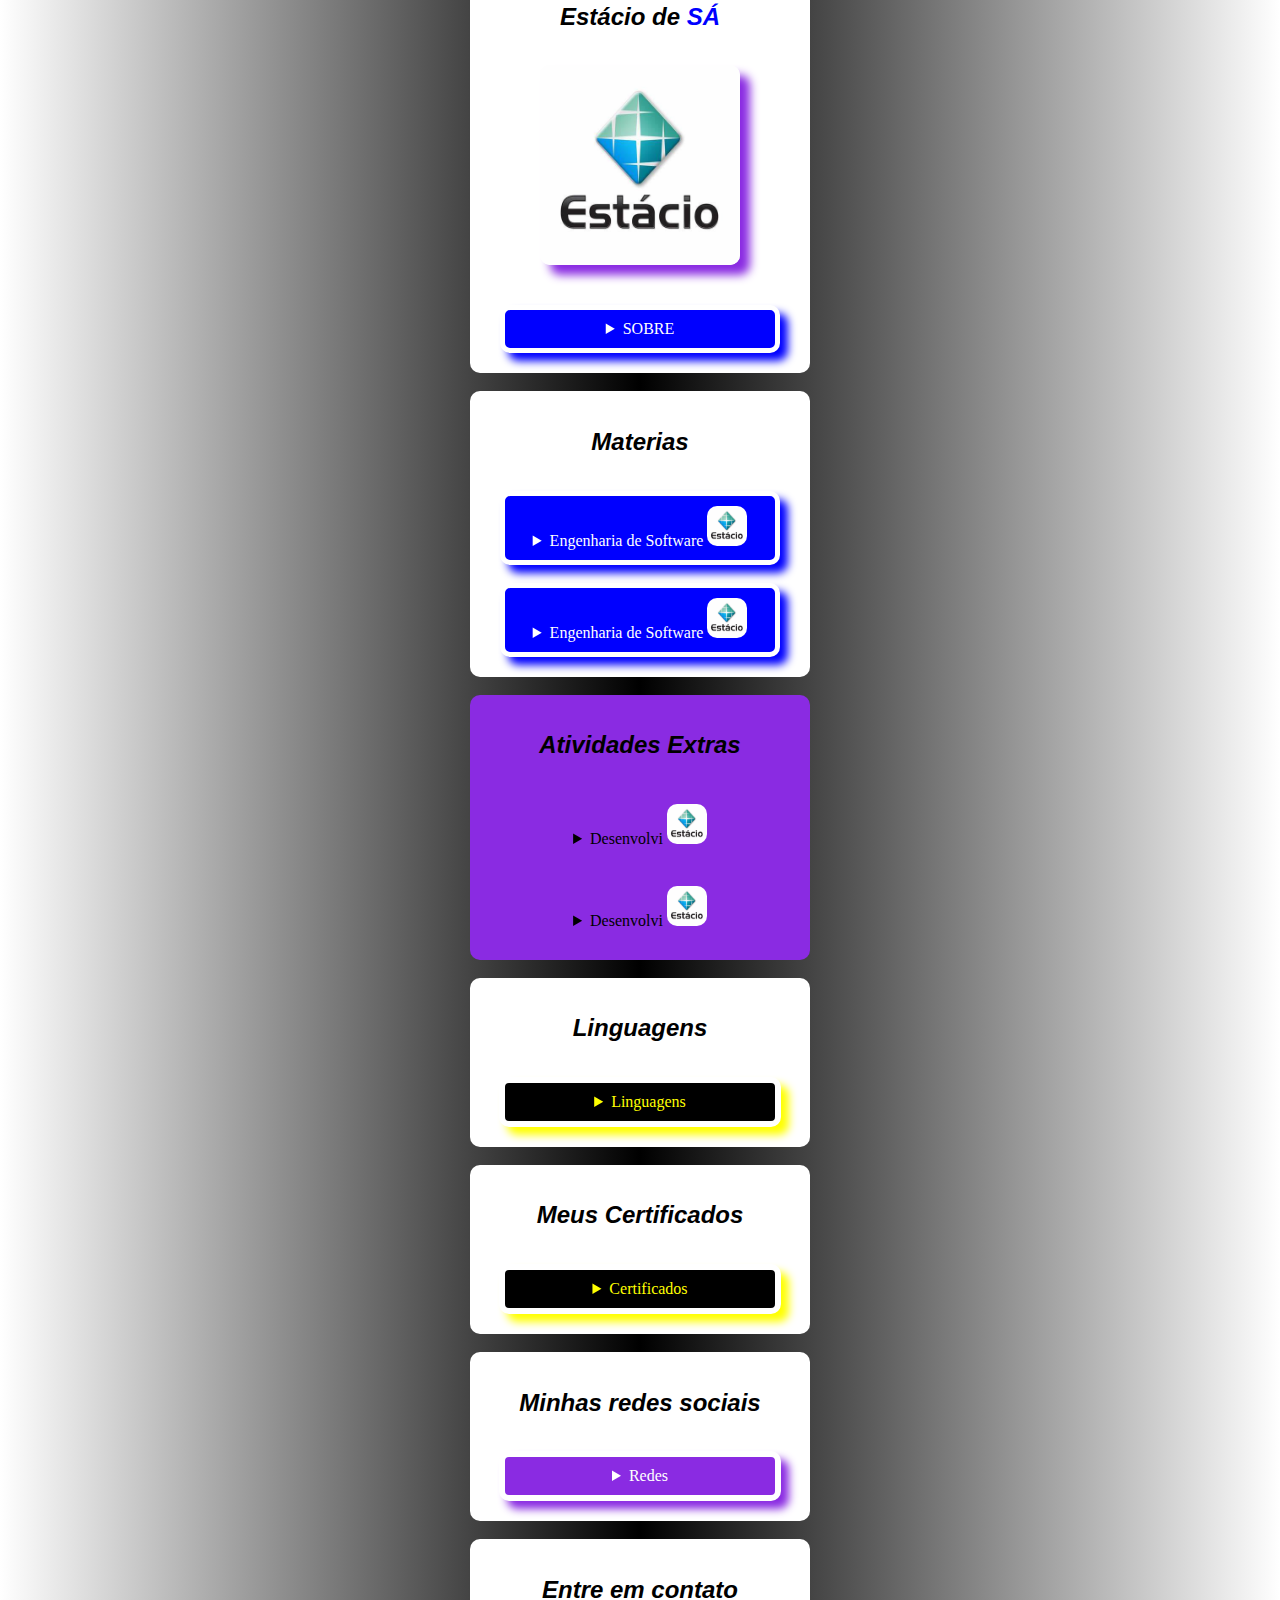
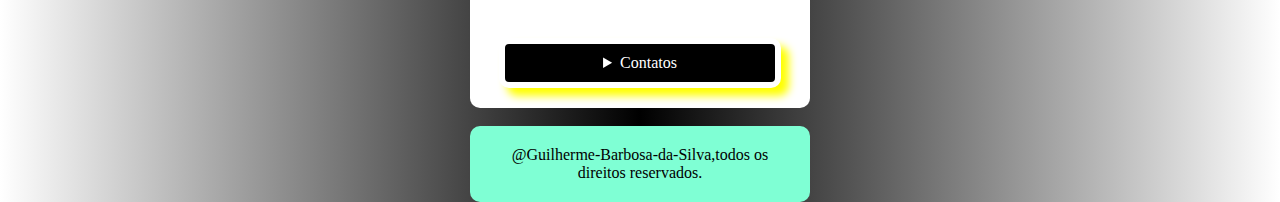
==== commit 75d0b73b: "Atualizar o index.html" ====
--- a/index.html
+++ b/index.html
@@ -308,7 +308,7 @@
     </div>
     <br>
     <div class="section">
-    <section id="Extras" style="background-color: white;">
+    <section id="Extras" style="background-color: blueviolet;">
     <h2><big>Atividades Extras</big></h2>
     <br>
     <div class="summary"><div id="text"><details><summary>Desenvolvi <img src="estacio.jpeg" alt="icon" width="40px" height="40px" style="border-radius: 10px 10px;"></summary>
--- a/main.css
+++ b/main.css
@@ -65,8 +65,8 @@
 section{align-items: center;justify-content: center;text-align: center;padding: 20px;width: 300px;margin: auto;border-radius: 10px 10px;}
 header{align-items: center;justify-content: center;text-align: center;padding: 20px;width: 300px;margin: auto;border-radius: 10px 10px;}
 footer{align-items: center;justify-content: center;text-align: center;padding: 20px;width: 300px;margin: auto;border-radius: 10px 10px;}
-.cursos{transition: transform(1.04s);transform: scale(0.8);}
-.image{transition: transform(1.01s);transform: scale(0.6);}
-.section{transition: transform(1.02s);transform: scale(0.8);}
-.header{transition: transform(1.03s);transform: scale(0.6);}
-.summary{transition: transform(1.01s);transform: scale(0.8);}+.cursos{transition: transform(1.02);transform: scale(0.8s);}
+.image{transition: transform(1.01);transform: scale(0.9s);}
+.section{transition: transform(1.02);transform: scale(0.8s);}
+.header{transition: transform(1.03);transform: scale(0.9s);}
+.summary{transition: transform(1.01);transform: scale(0.8s);}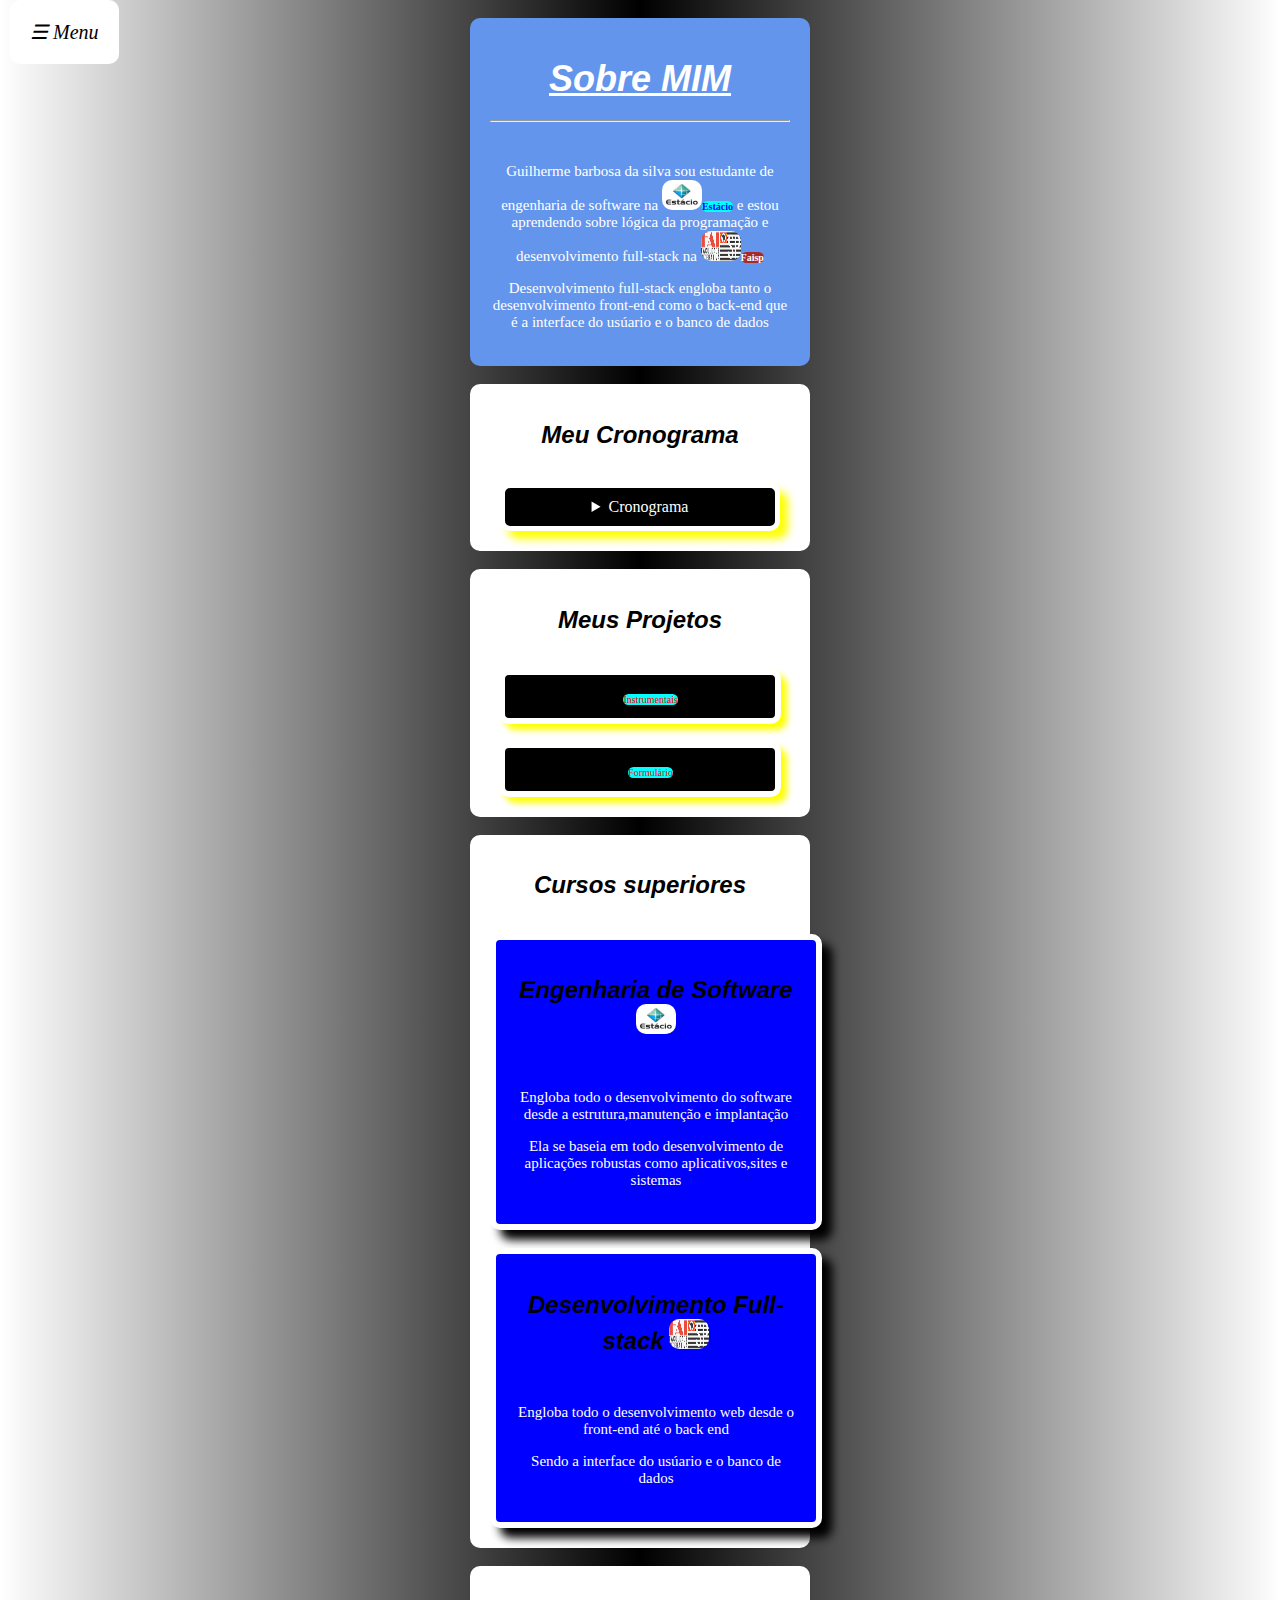
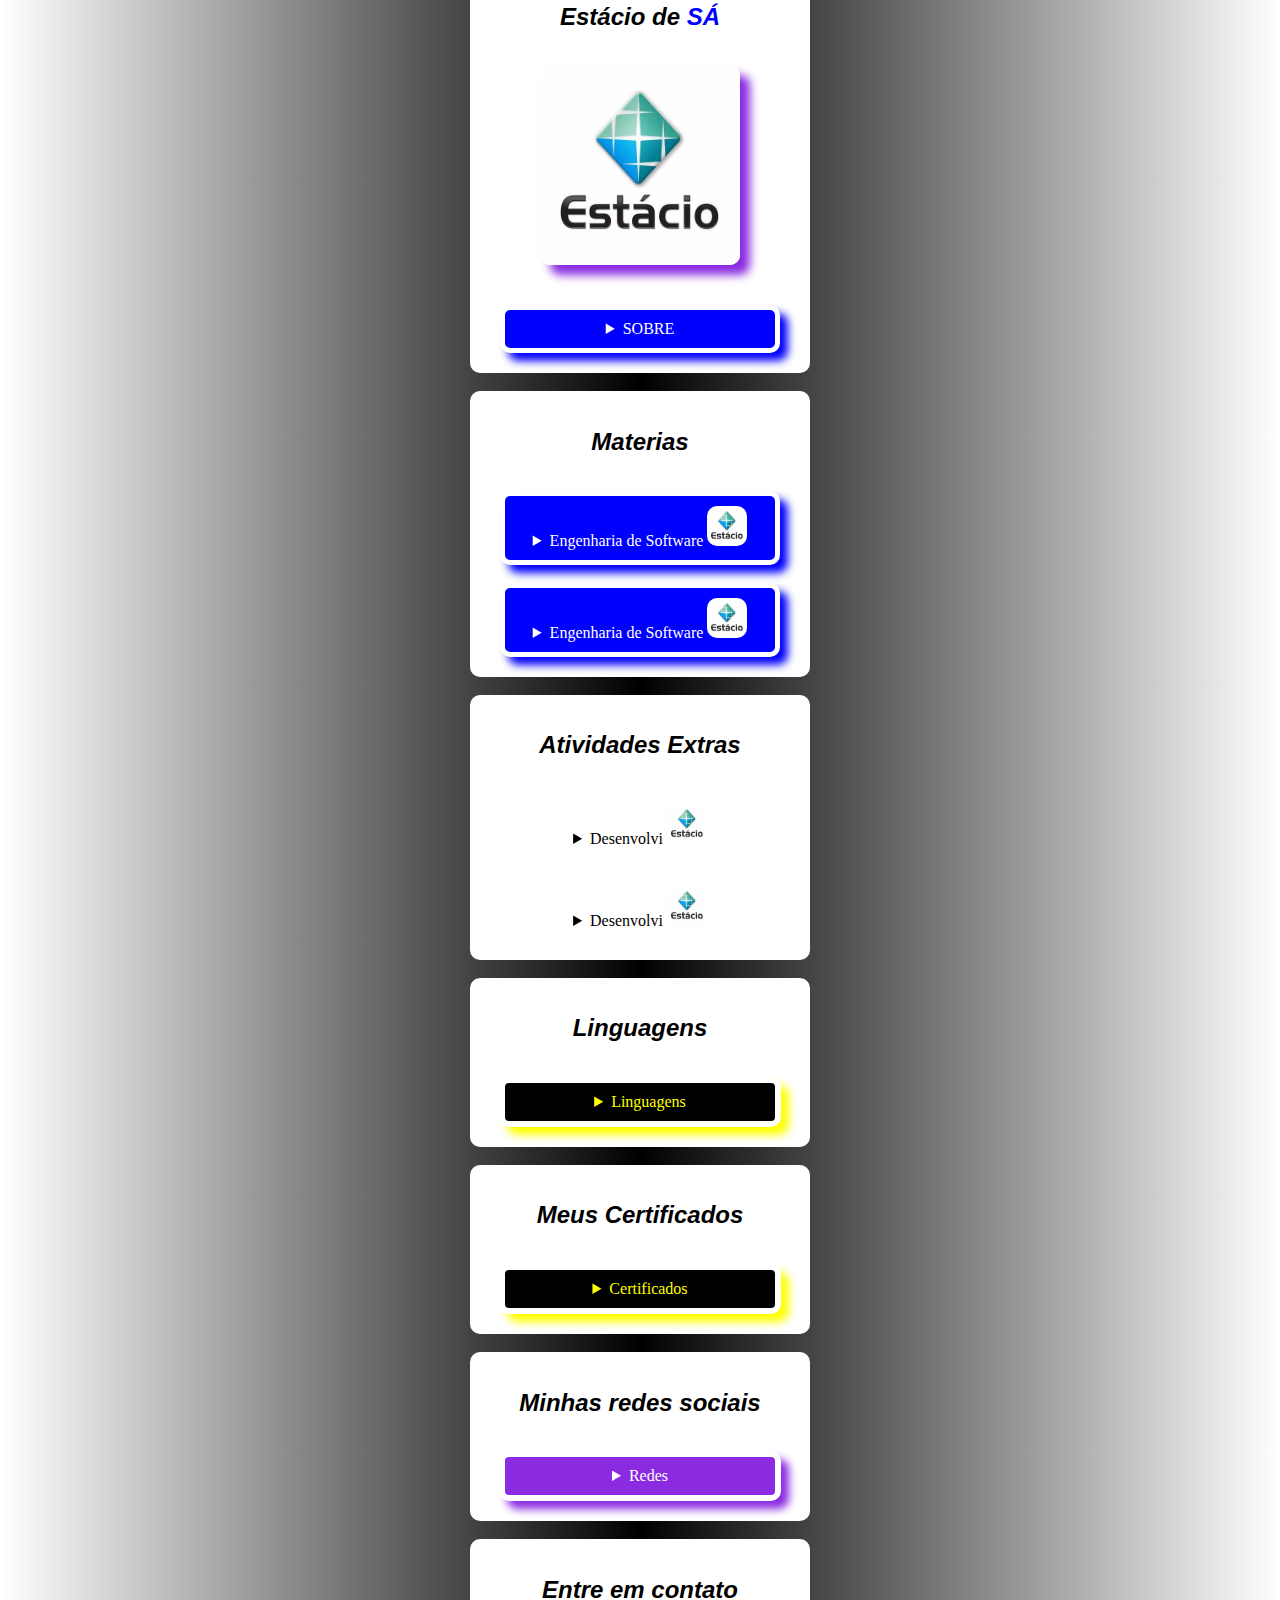
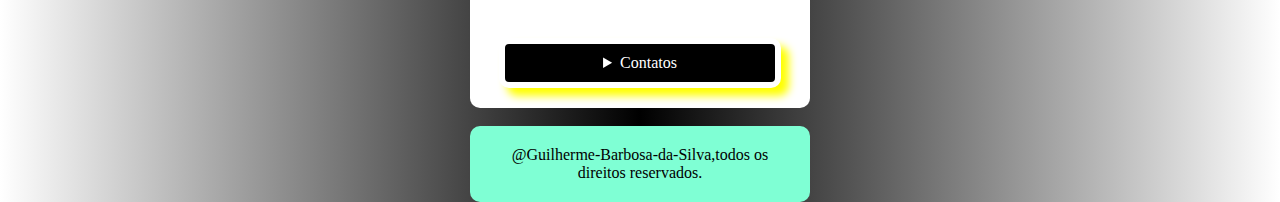
==== commit 74513056: "Atualizar o index.html" ====
--- a/index.html
+++ b/index.html
@@ -308,10 +308,10 @@
     </div>
     <br>
     <div class="section">
-    <section id="Extras" style="background-color: blueviolet;">
+    <section id="Extras" style="background-color: white;">
     <h2><big>Atividades Extras</big></h2>
     <br>
-    <div class="summary"><div id="text"><details><summary>Desenvolvi <img src="estacio.jpeg" alt="icon" width="40px" height="40px" style="border-radius: 10px 10px;"></summary>
+    <div class="summary"><div id="text"><details><summary style="background-color:white;color:black">Desenvolvi <img src="estacio.jpeg" alt="icon" width="40px" height="40px" style="border-radius: 10px 10px;"></summary>
     <br>
     <caption><b style="color: red;">Cursadas</b></caption>
     <div class="table3">
@@ -336,7 +336,7 @@
     </div>
     </details></div></div>
     <br>
-    <div class="summary"><div id="text"><details><summary>Desenvolvi <img src="estacio.jpeg" alt="icon" width="40px" height="40px" style="border-radius: 10px 10px;"></summary>
+    <div class="summary"><div id="text"><details><summary style="background-color:white;color:black;">Desenvolvi <img src="estacio.jpeg" alt="icon" width="40px" height="40px" style="border-radius: 10px 10px;"></summary>
     <br>
     <caption><b style="color: red;">Faltam</b></caption>
     <div class="table4">
--- a/main.css
+++ b/main.css
@@ -65,8 +65,8 @@
 section{align-items: center;justify-content: center;text-align: center;padding: 20px;width: 300px;margin: auto;border-radius: 10px 10px;}
 header{align-items: center;justify-content: center;text-align: center;padding: 20px;width: 300px;margin: auto;border-radius: 10px 10px;}
 footer{align-items: center;justify-content: center;text-align: center;padding: 20px;width: 300px;margin: auto;border-radius: 10px 10px;}
-.cursos{transition: transform(1.02);transform: scale(0.8s);}
-.image{transition: transform(1.01);transform: scale(0.9s);}
+.cursos{transition: transform(1.03);transform: scale(0.8s);}
+.image{transition: transform(1.02);transform: scale(0.9s);}
 .section{transition: transform(1.02);transform: scale(0.8s);}
 .header{transition: transform(1.03);transform: scale(0.9s);}
 .summary{transition: transform(1.01);transform: scale(0.8s);}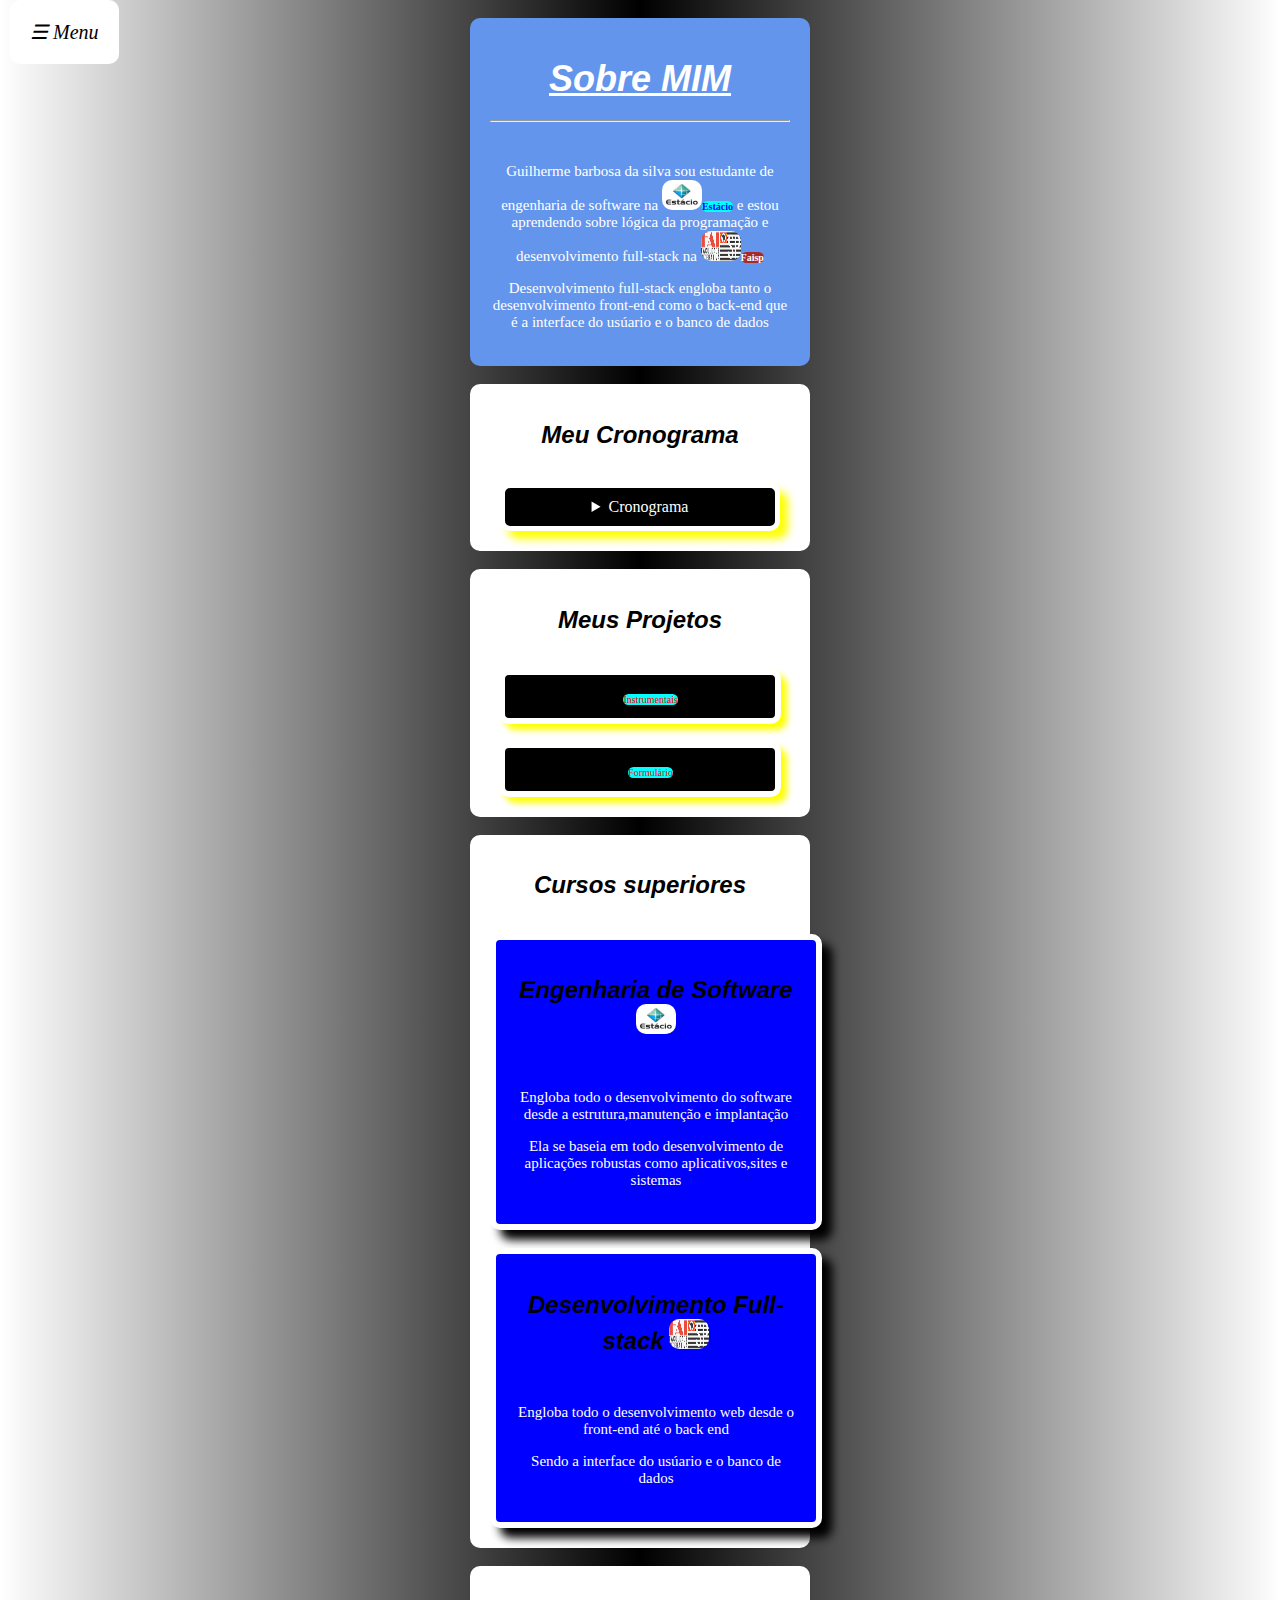
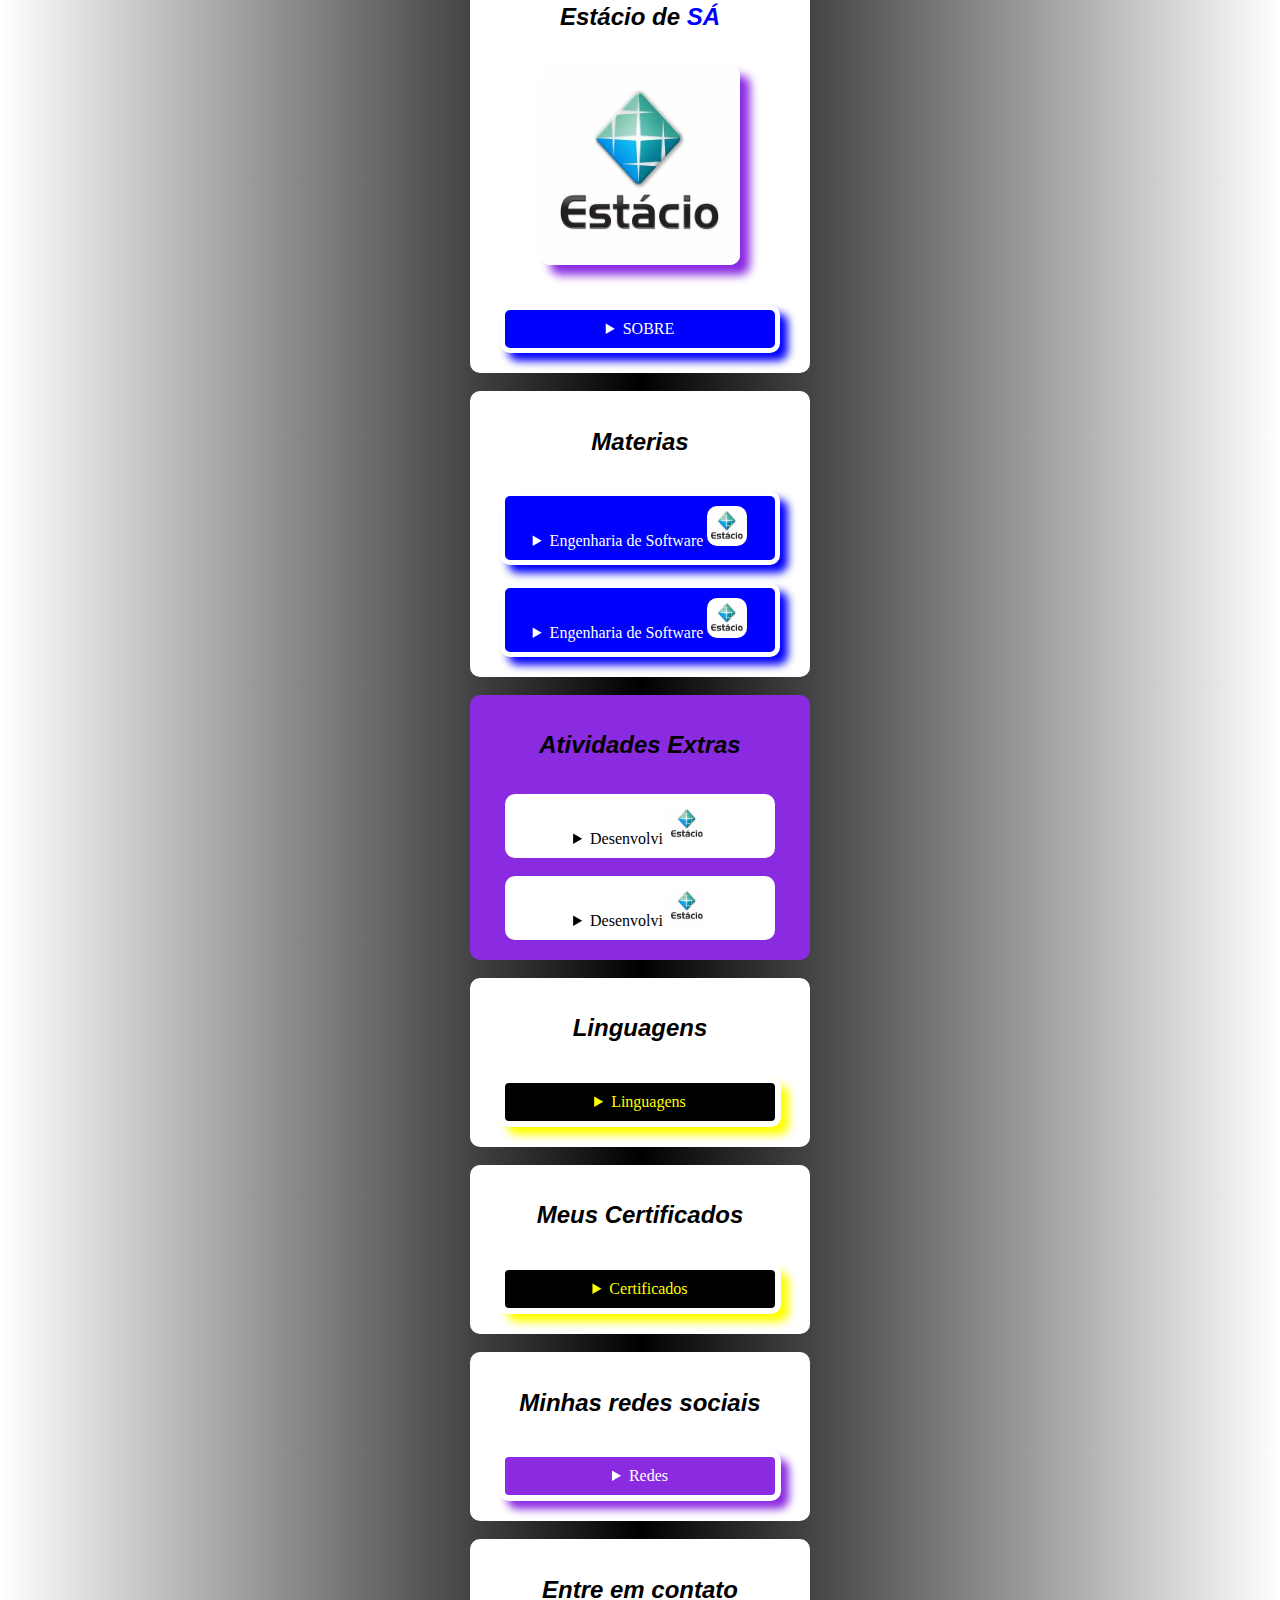
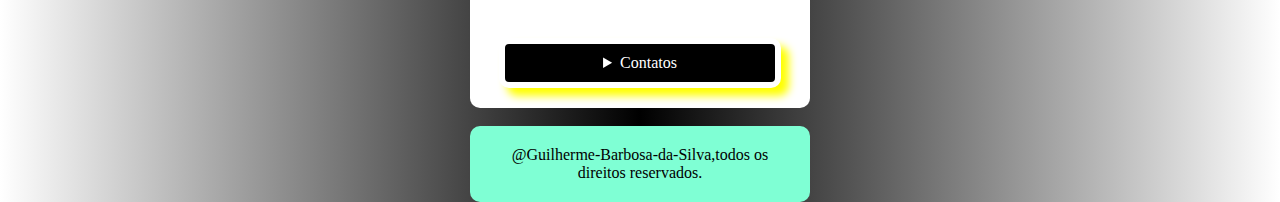
==== commit 88001cdc: "Atualizar o index.html" ====
--- a/index.html
+++ b/index.html
@@ -308,7 +308,7 @@
     </div>
     <br>
     <div class="section">
-    <section id="Extras" style="background-color: white;">
+    <section id="Extras" style="background-color: blueviolet;">
     <h2><big>Atividades Extras</big></h2>
     <br>
     <div class="summary"><div id="text"><details><summary style="background-color:white;color:black">Desenvolvi <img src="estacio.jpeg" alt="icon" width="40px" height="40px" style="border-radius: 10px 10px;"></summary>
--- a/main.css
+++ b/main.css
@@ -65,8 +65,8 @@
 section{align-items: center;justify-content: center;text-align: center;padding: 20px;width: 300px;margin: auto;border-radius: 10px 10px;}
 header{align-items: center;justify-content: center;text-align: center;padding: 20px;width: 300px;margin: auto;border-radius: 10px 10px;}
 footer{align-items: center;justify-content: center;text-align: center;padding: 20px;width: 300px;margin: auto;border-radius: 10px 10px;}
-.cursos{transition: transform(1.03);transform: scale(0.8s);}
-.image{transition: transform(1.02);transform: scale(0.9s);}
-.section{transition: transform(1.02);transform: scale(0.8s);}
-.header{transition: transform(1.03);transform: scale(0.9s);}
-.summary{transition: transform(1.01);transform: scale(0.8s);}+.cursos{transition: transform(0.8);transform: scale(1.08s);}
+.image{transition: transform(0.8);transform: scale(1.06s);}
+.section{transition: transform(0.9);transform: scale(1.08s);}
+.header{transition: transform(0.9);transform: scale(1.09s);}
+.summary{transition: transform(0.8);transform: scale(1.07s);}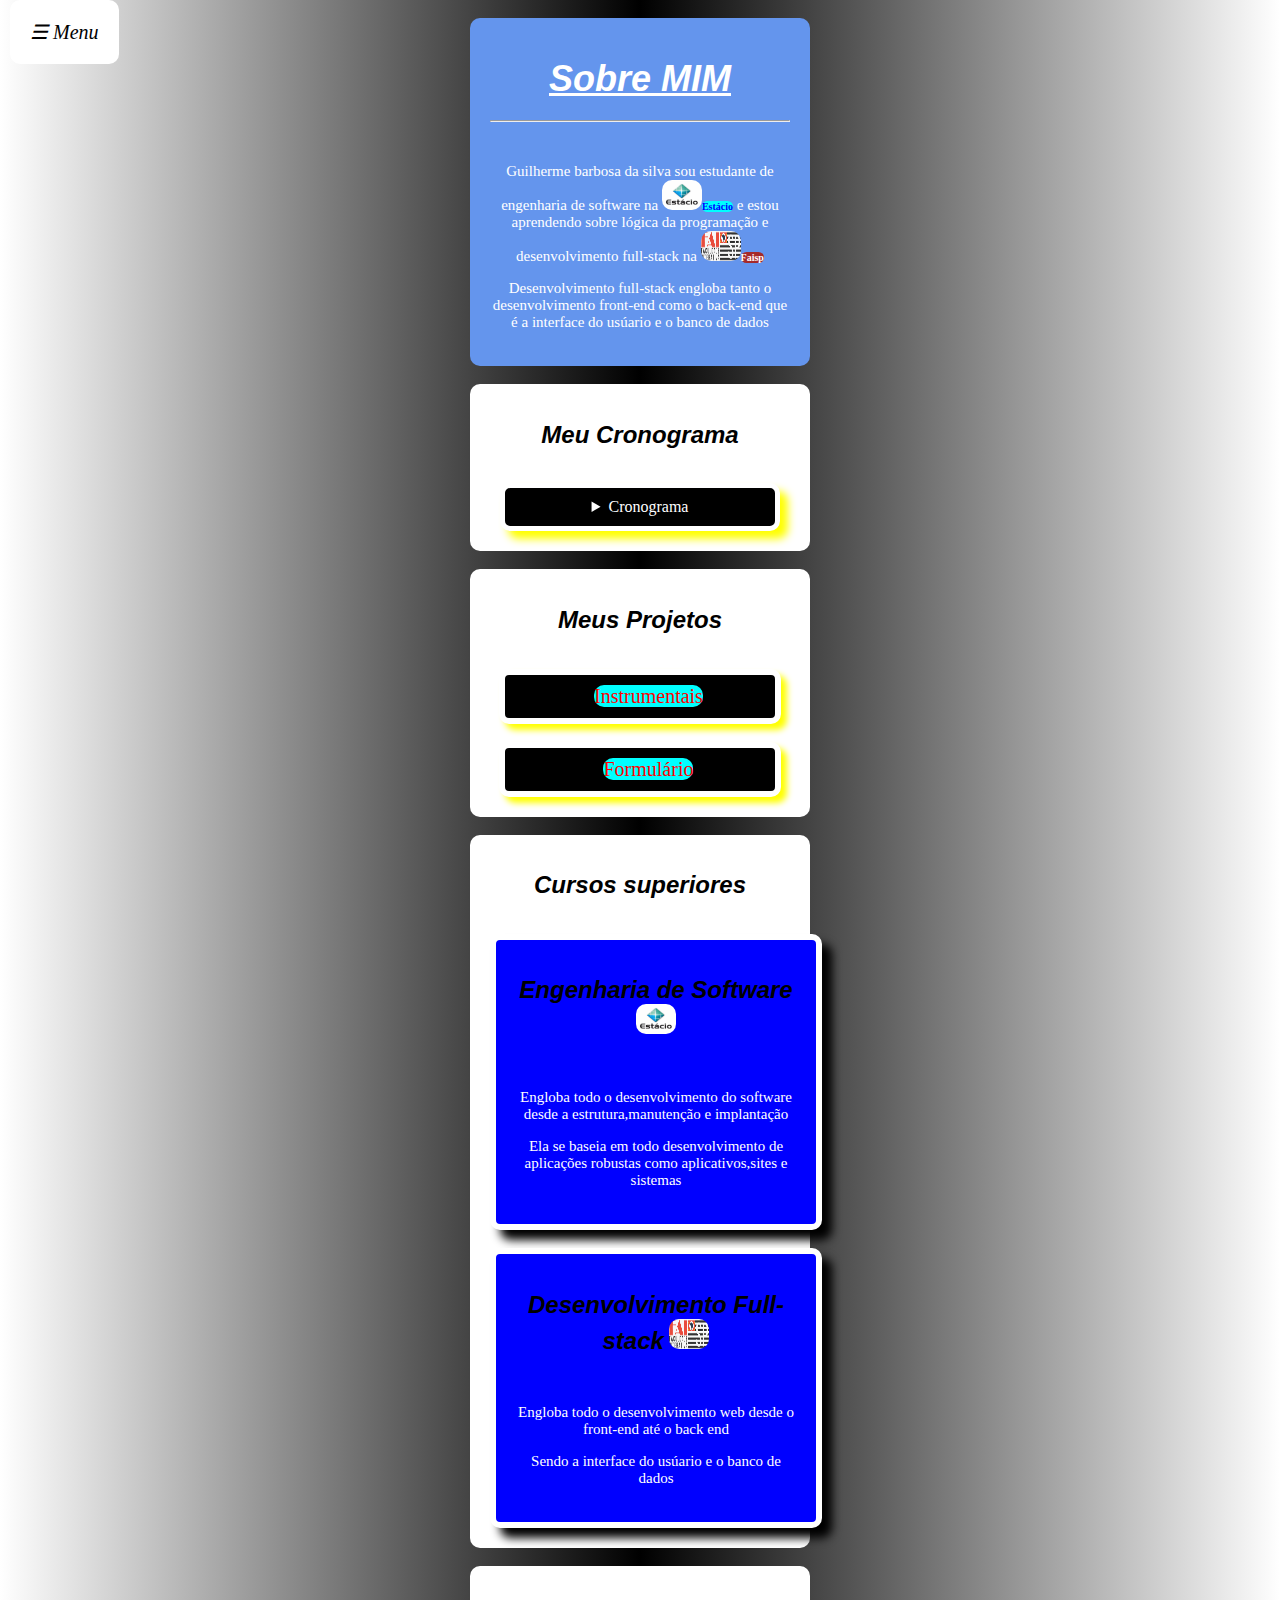
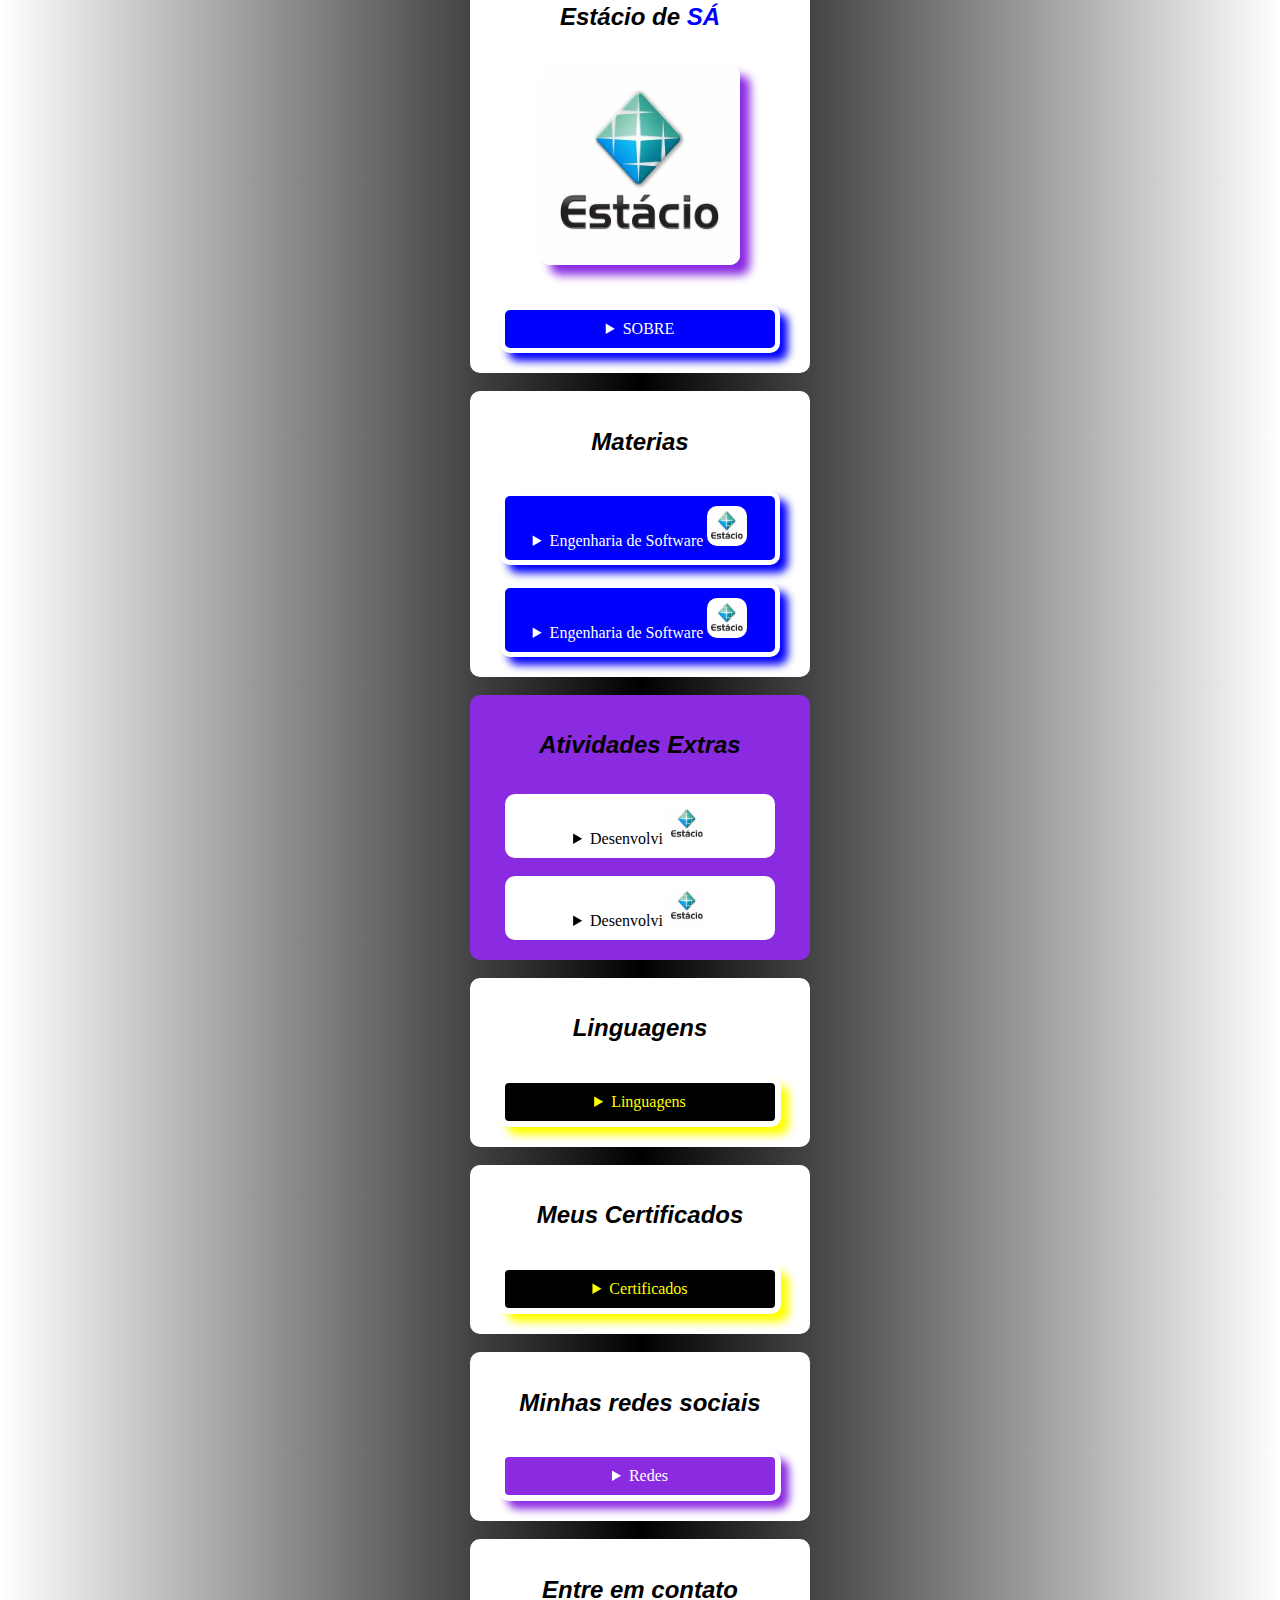
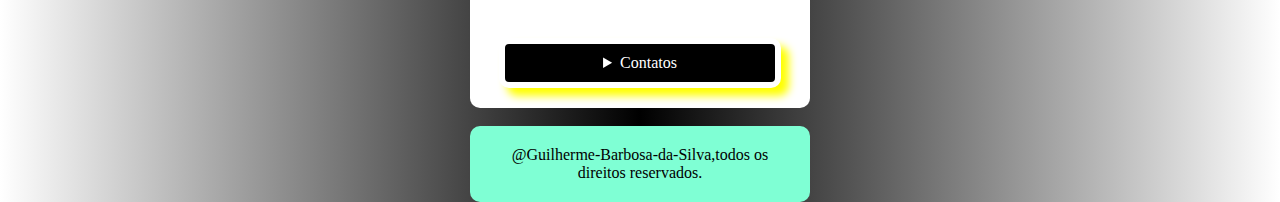
==== commit 571667c7: "Atualizar o index.html" ====
--- a/index.html
+++ b/index.html
@@ -17,8 +17,8 @@
 .table2{width: 300px;height: 200px;margin: auto;border-radius: 10px 10px;overflow-y: auto;border: 6px solid red;box-shadow: 8px 8px 8px blue;white-space: nowrap;}
 .table3{width: 300px;height: 200px;margin: auto;border-radius: 10px 10px;overflow-y: auto;border: 6px solid white;box-shadow: 8px 8px 8px brown;white-space: nowrap;}
 .table4{width: 300px;height: 200px;margin: auto;border-radius: 10px 10px;overflow-y: auto;border: 6px solid white;box-shadow: 8px 8px 8px red;white-space: nowrap;}
-.redes{width: 300px;margin: auto;border-radius: 10px 10px;padding: 20px;gap:10px;display: flex;flex-direction: row;align-items: center;justify-content: center;text-align: center;background-color: blueviolet;box-shadow: 10px 10px 10px white;}
-.contatos{width: 300px;margin: auto;border-radius: 10px 10px;padding: 20px;gap:10px;display: flex;flex-direction: row;align-items: center;justify-content: center;text-align: center;background-color: rgb(92, 81, 81);box-shadow: 10px 10px 10px yellow;}
+.redes{width: 280px;margin: auto;border-radius: 10px 10px;padding: 20px;gap:10px;display: flex;flex-direction: row;align-items: center;justify-content: center;text-align: center;background-color: blueviolet;box-shadow: 10px 10px 10px white;}
+.contatos{width: 280px;margin: auto;border-radius: 10px 10px;padding: 20px;gap:10px;display: flex;flex-direction: row;align-items: center;justify-content: center;text-align: center;background-color: rgb(92, 81, 81);box-shadow: 10px 10px 10px yellow;}
 </style>
 <body>
     <div class="menu" onclick="toggleMenu()">☰ Menu</div>
@@ -179,9 +179,9 @@
     <section id="Projetos" style="background-color: white;">
     <h2><big>Meus Projetos</big></h2>
     <br>
-    <div class="summary"><div id="text"><details><summary style="background-color: black;border: 6px solid white;box-shadow: 6px 6px 6px yellow;font-size: 20px;"><a href="projetos.html" target="_blank" rel="external" style="background-color: aqua;color: red;border-radius: 10px 10px;text-decoration: none;text-shadow: 6px;">Instrumentais</a></summary></details></div></div>
-    <br>
-    <div class="summary"><div id="text"><details><summary style="background-color: black;border: 6px solid white;box-shadow: 6px 6px 6px yellow;font-size: 20px;"><a href="formulario.html" target="_blank" rel="external" style="background-color: aqua;color: red;border-radius: 10px 10px;text-decoration: none;text-shadow: 6px;">Formulário</a></summary></details></div></div>
+    <div class="summary"><div id="text"><details><summary style="background-color: black;border: 6px solid white;box-shadow: 6px 6px 6px yellow;"><a href="projetos.html" target="_blank" rel="external" style="background-color: aqua;color: red;border-radius: 10px 10px;text-decoration: none;text-shadow: 6px;font-size: 20px;">Instrumentais</a></summary></details></div></div>
+    <br>
+    <div class="summary"><div id="text"><details><summary style="background-color: black;border: 6px solid white;box-shadow: 6px 6px 6px yellow;"><a href="formulario.html" target="_blank" rel="external" style="background-color: aqua;color: red;border-radius: 10px 10px;text-decoration: none;text-shadow: 6px;font-size: 20px;">Formulário</a></summary></details></div></div>
     </section>
     </div>
     <br>
--- a/main.css
+++ b/main.css
@@ -65,8 +65,8 @@
 section{align-items: center;justify-content: center;text-align: center;padding: 20px;width: 300px;margin: auto;border-radius: 10px 10px;}
 header{align-items: center;justify-content: center;text-align: center;padding: 20px;width: 300px;margin: auto;border-radius: 10px 10px;}
 footer{align-items: center;justify-content: center;text-align: center;padding: 20px;width: 300px;margin: auto;border-radius: 10px 10px;}
-.cursos{transition: transform(0.8);transform: scale(1.08s);}
-.image{transition: transform(0.8);transform: scale(1.06s);}
-.section{transition: transform(0.9);transform: scale(1.08s);}
-.header{transition: transform(0.9);transform: scale(1.09s);}
-.summary{transition: transform(0.8);transform: scale(1.07s);}+.cursos:hover{transform: scale(1.03);transition: transform(0.9s);}
+.image:hover{transform: scale(1.07);transition: transform(0.8s);}
+section:hover{transform: scale(1.05);transition: transform(0.7s);}
+header:hover{transform: scale(1.04);transition: transform(0.6s);}
+.summary:hover{transform: scale(1.01);transition: transform(0.7s);}